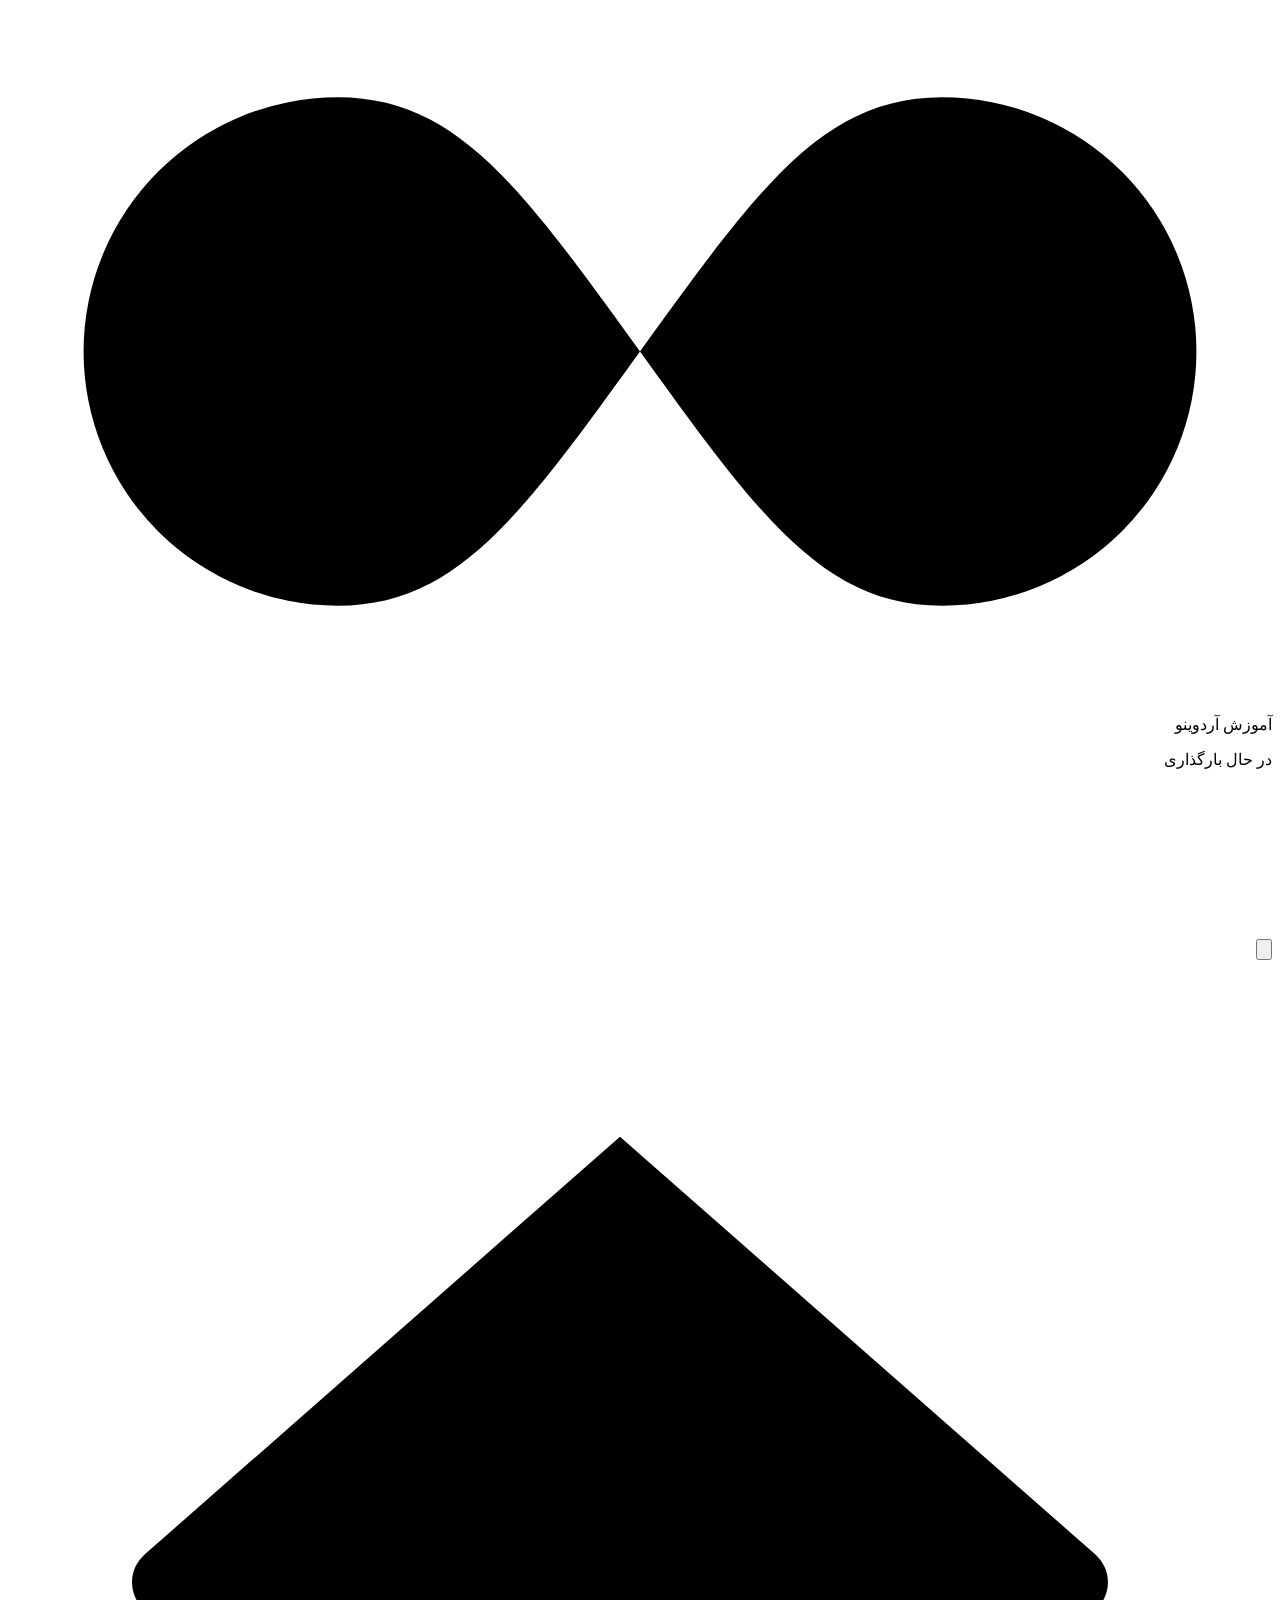
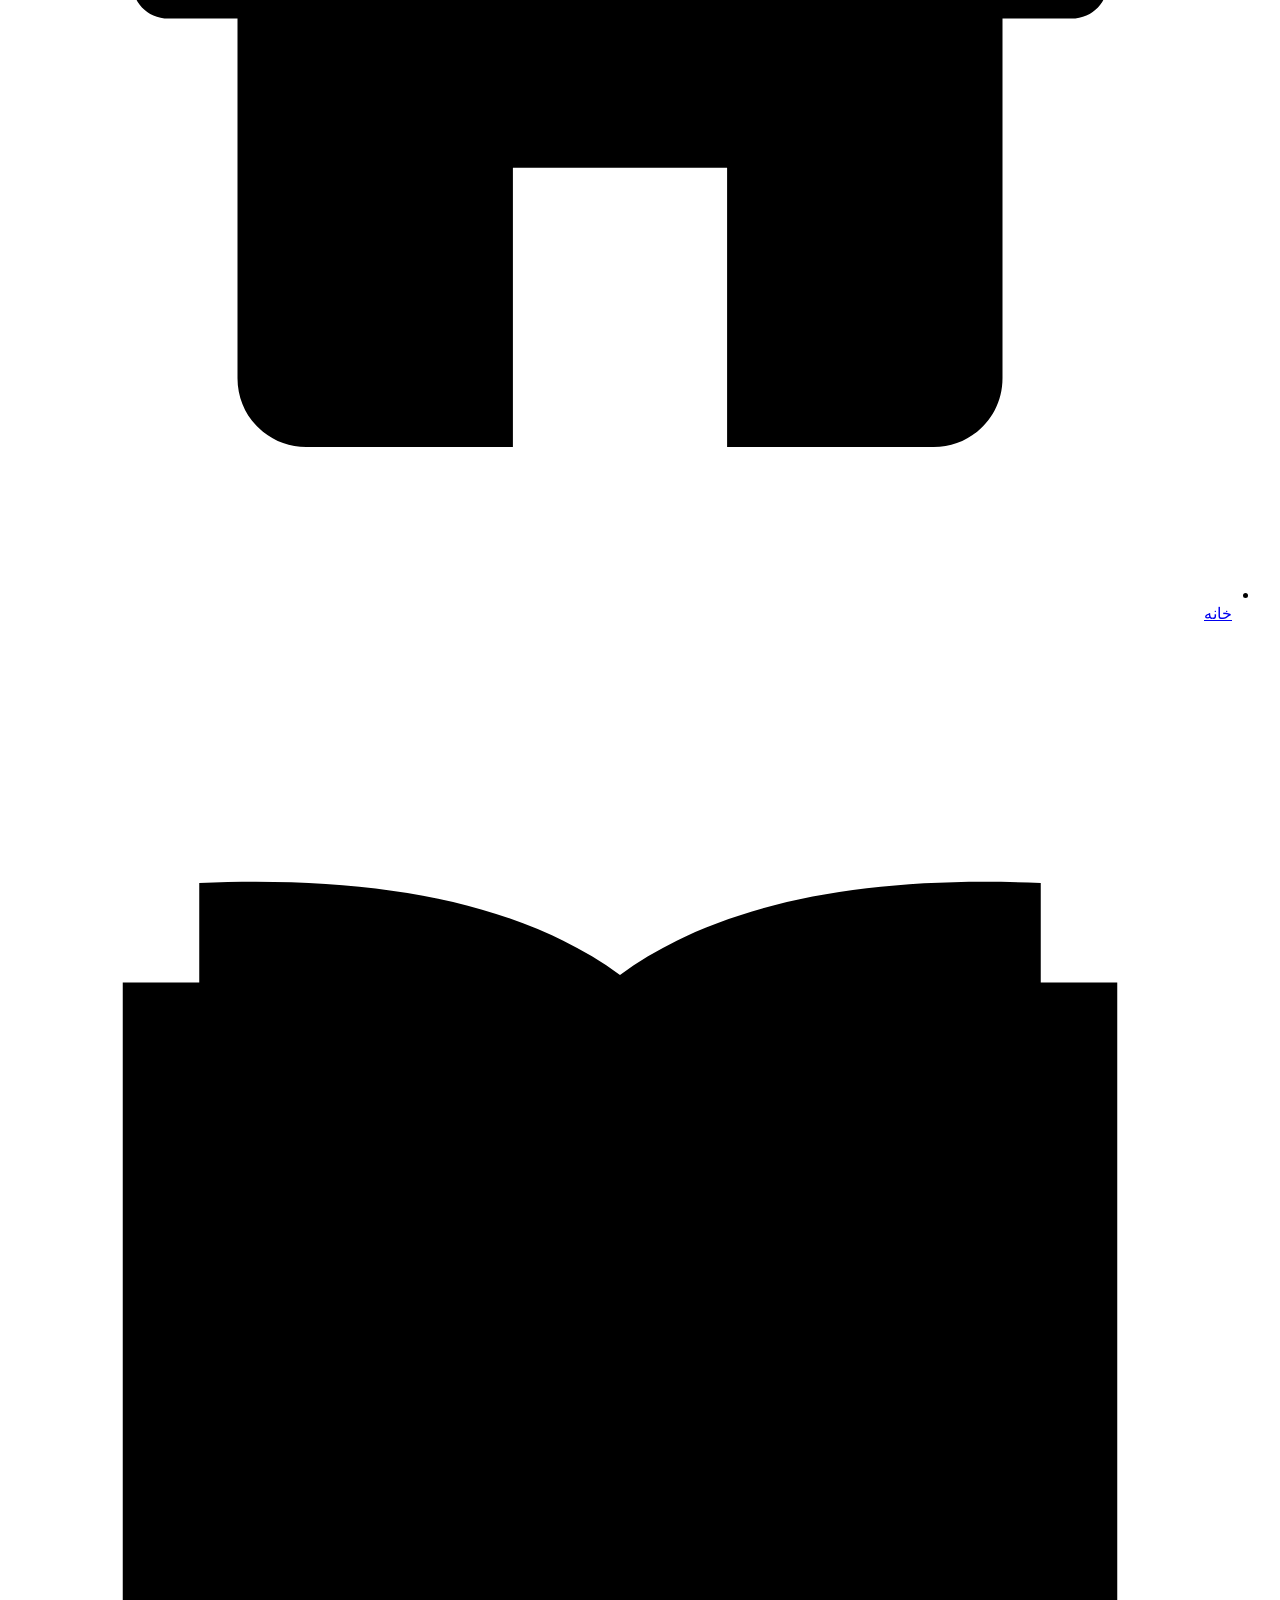
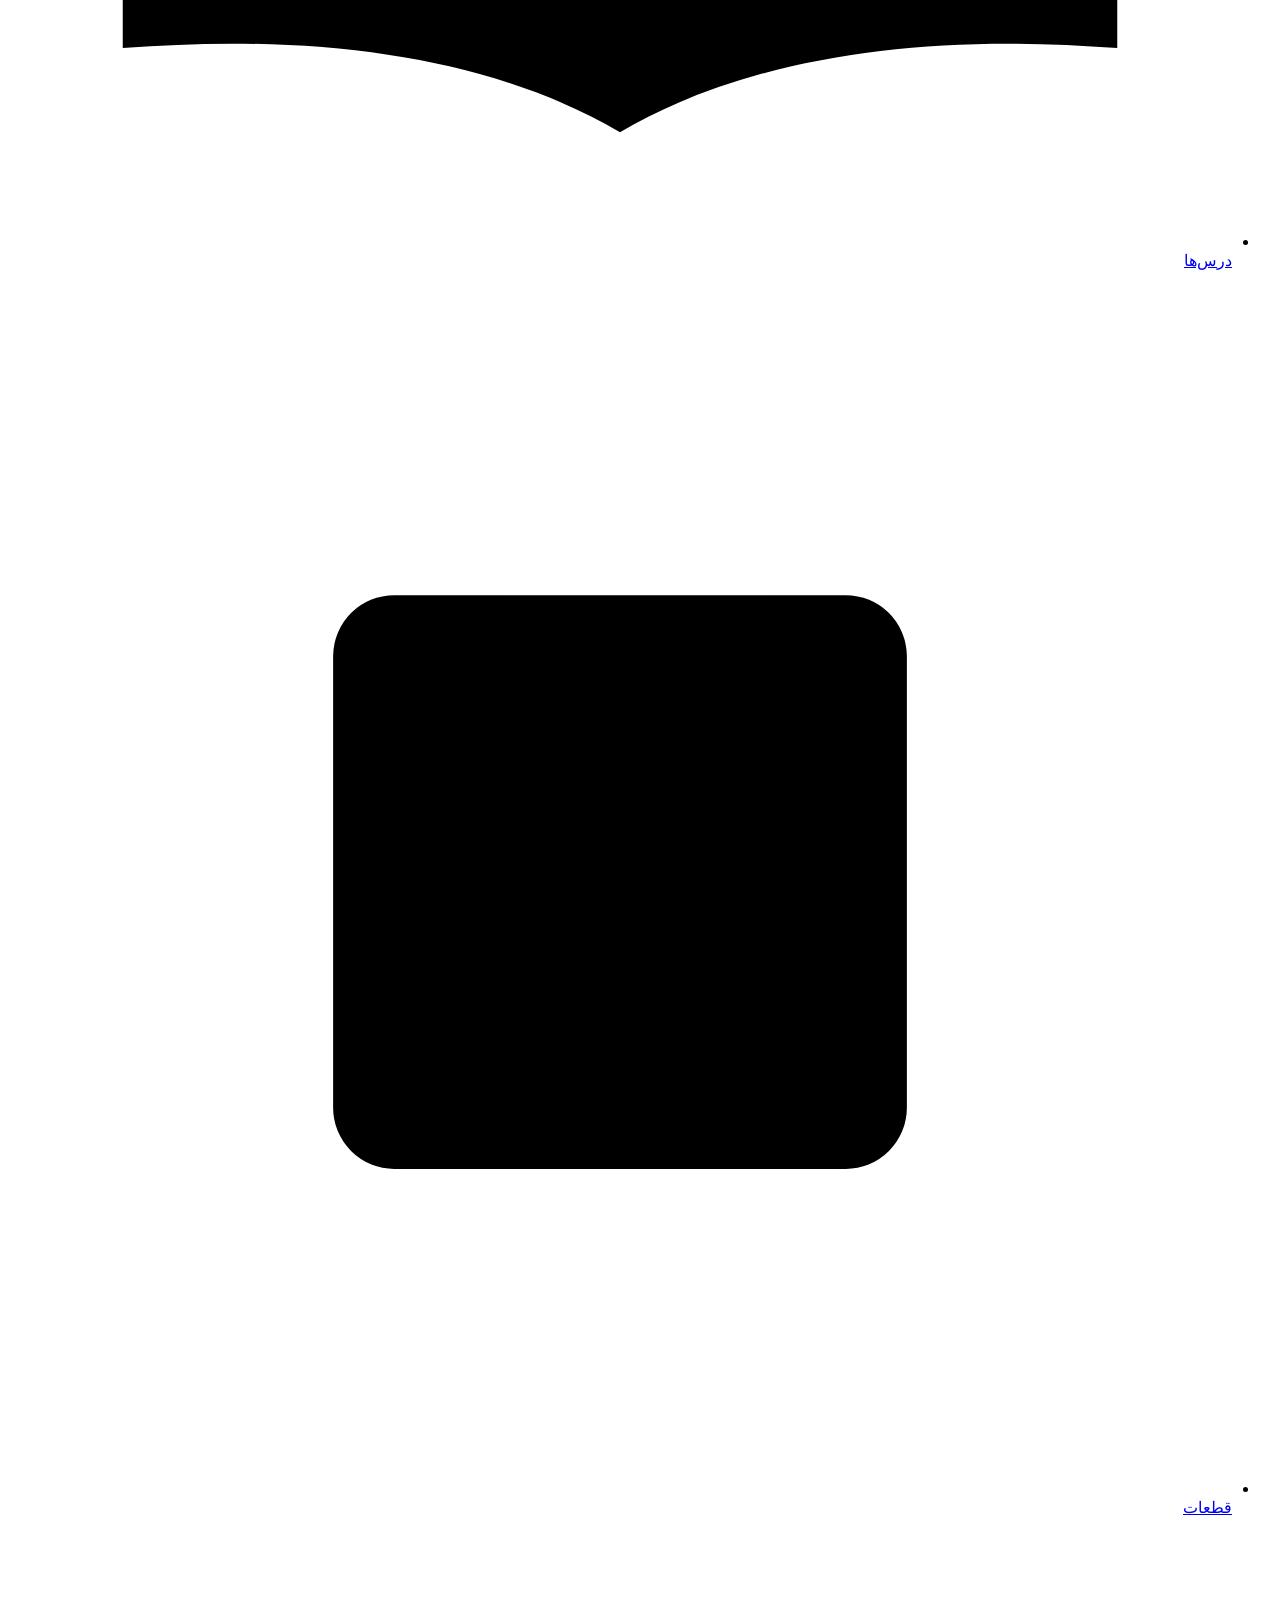
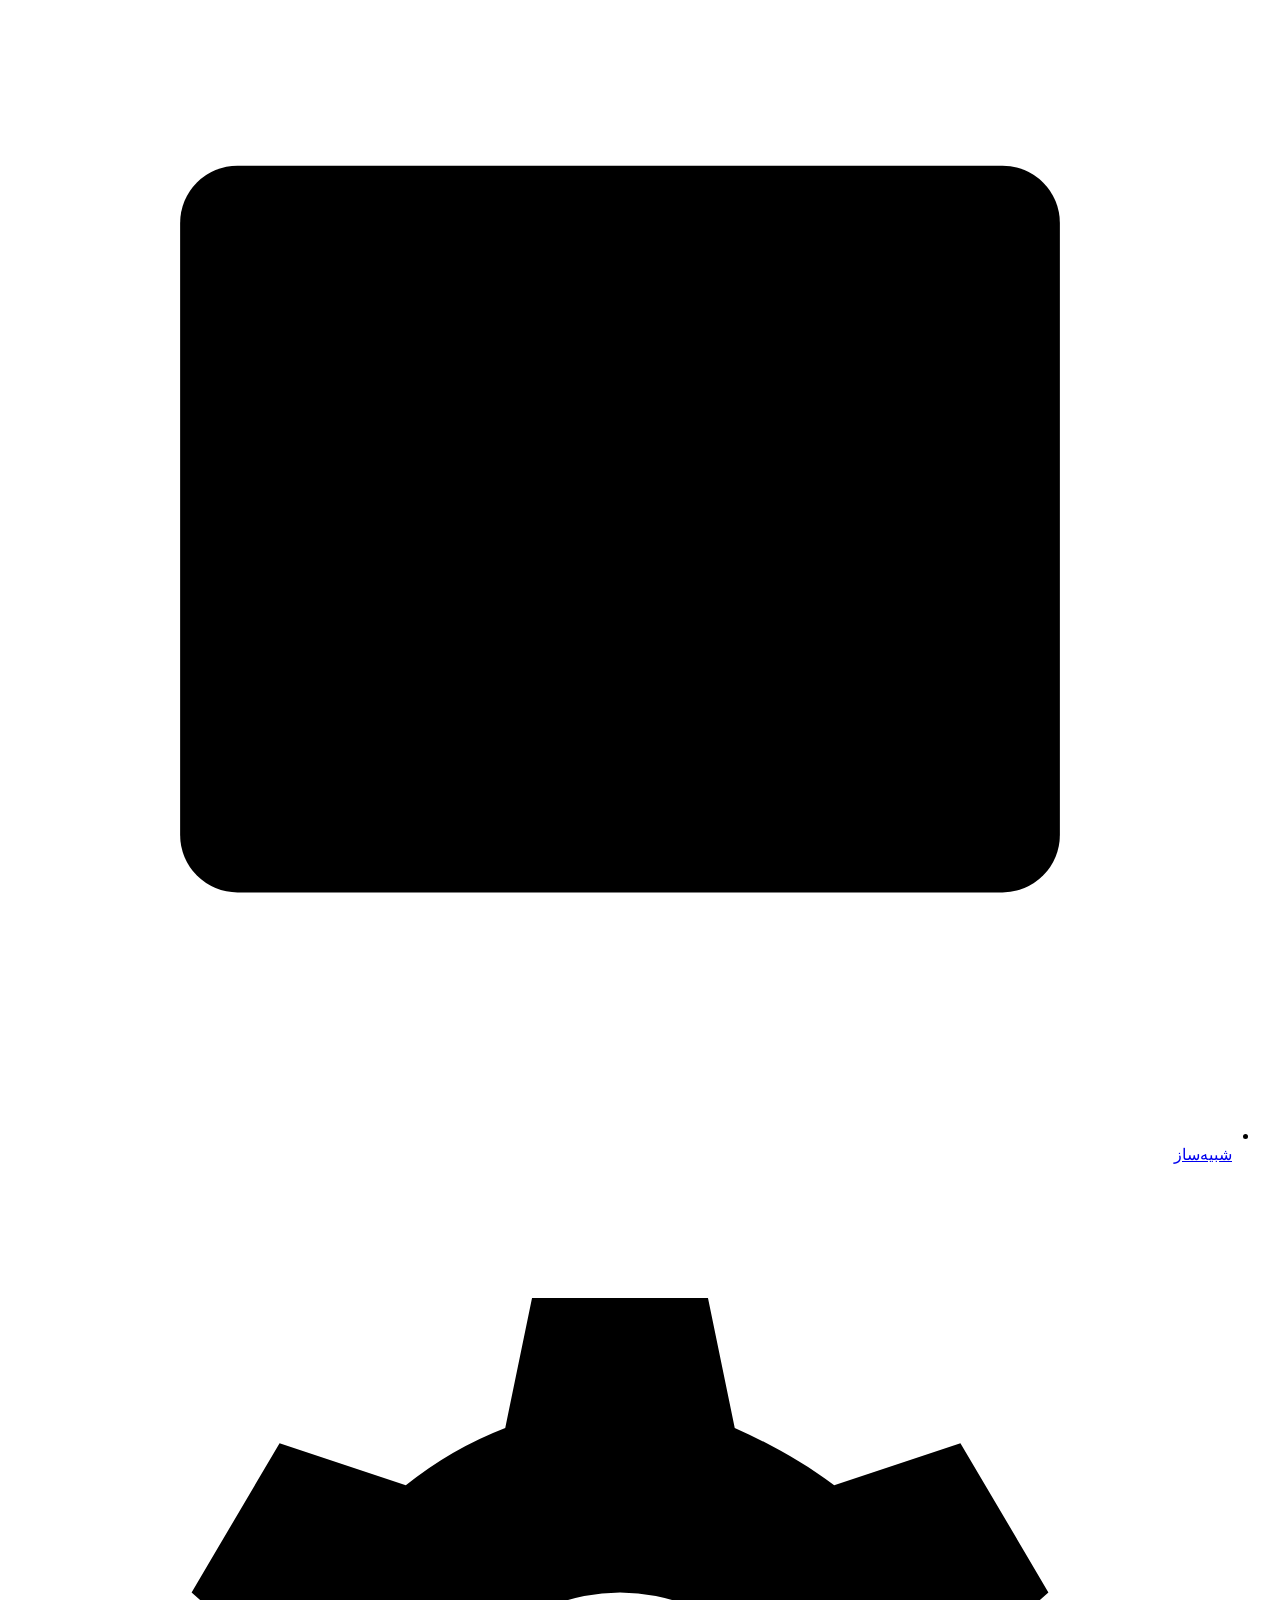
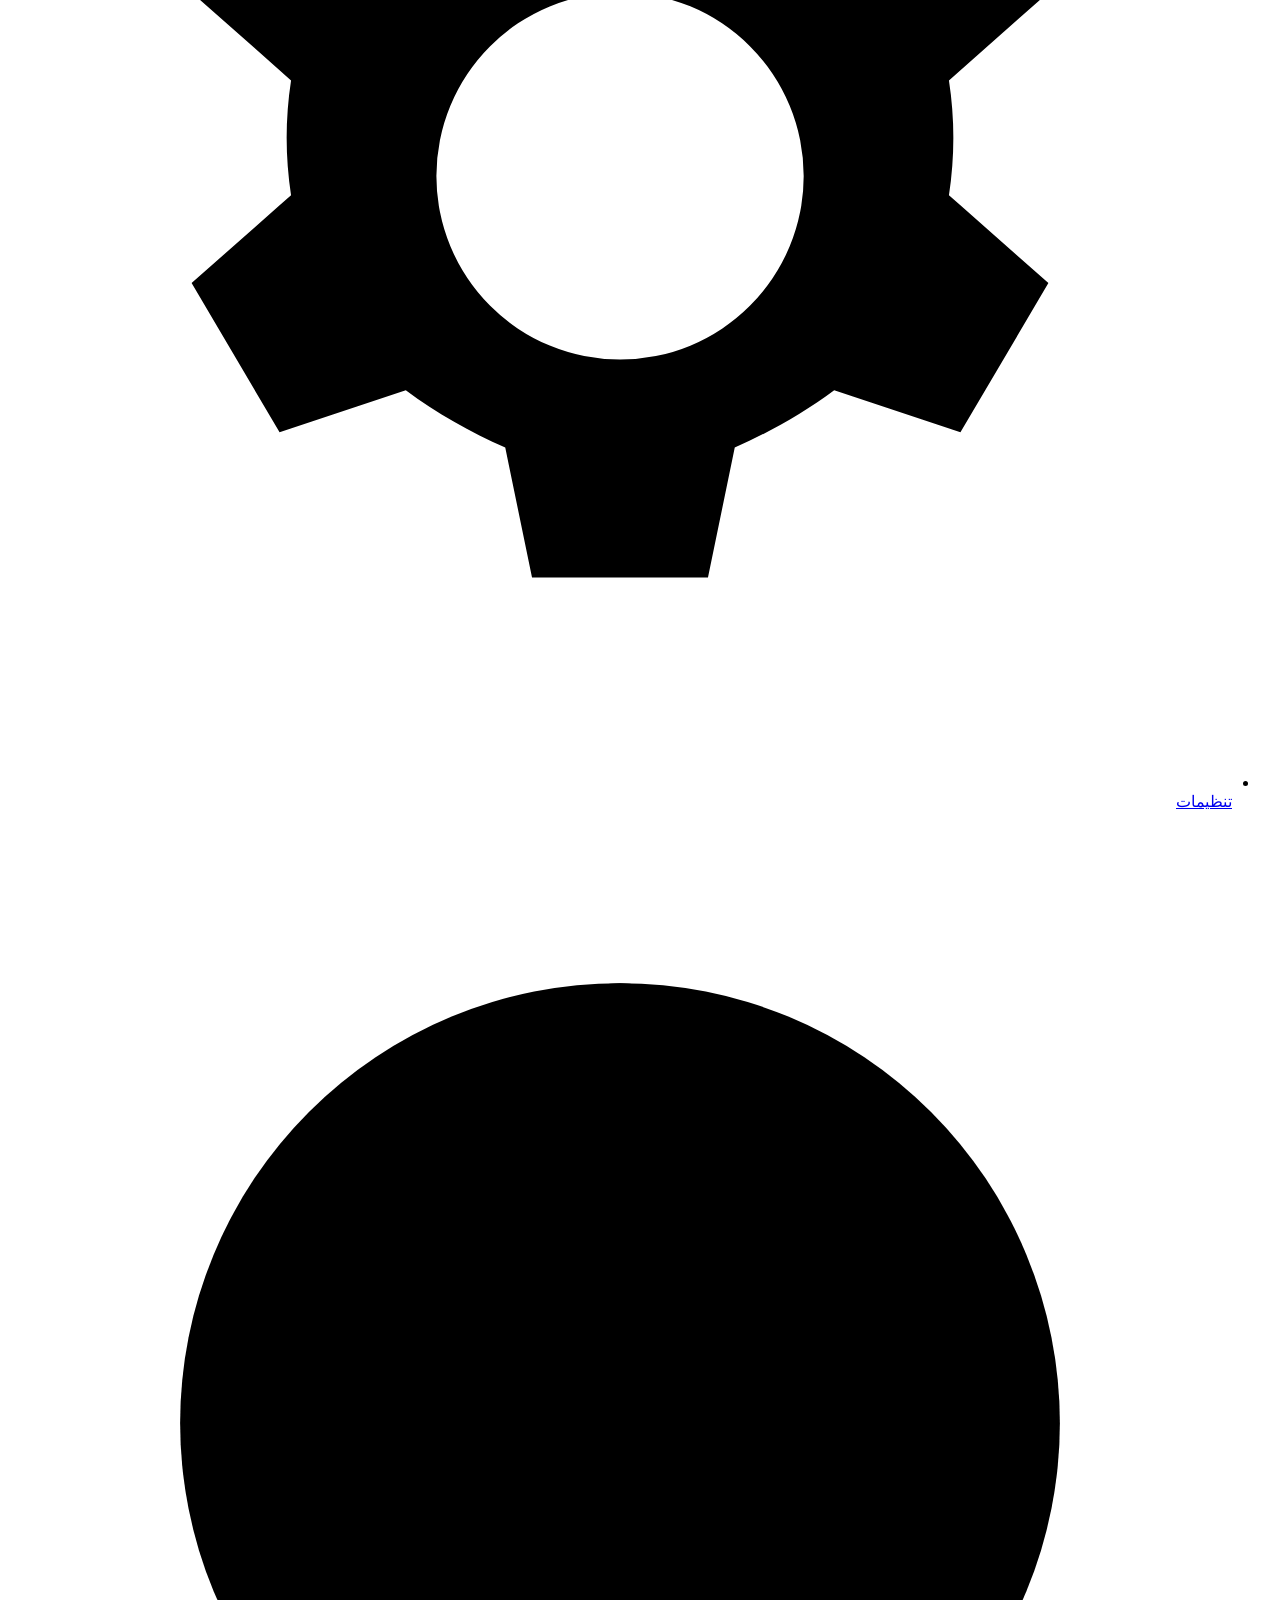
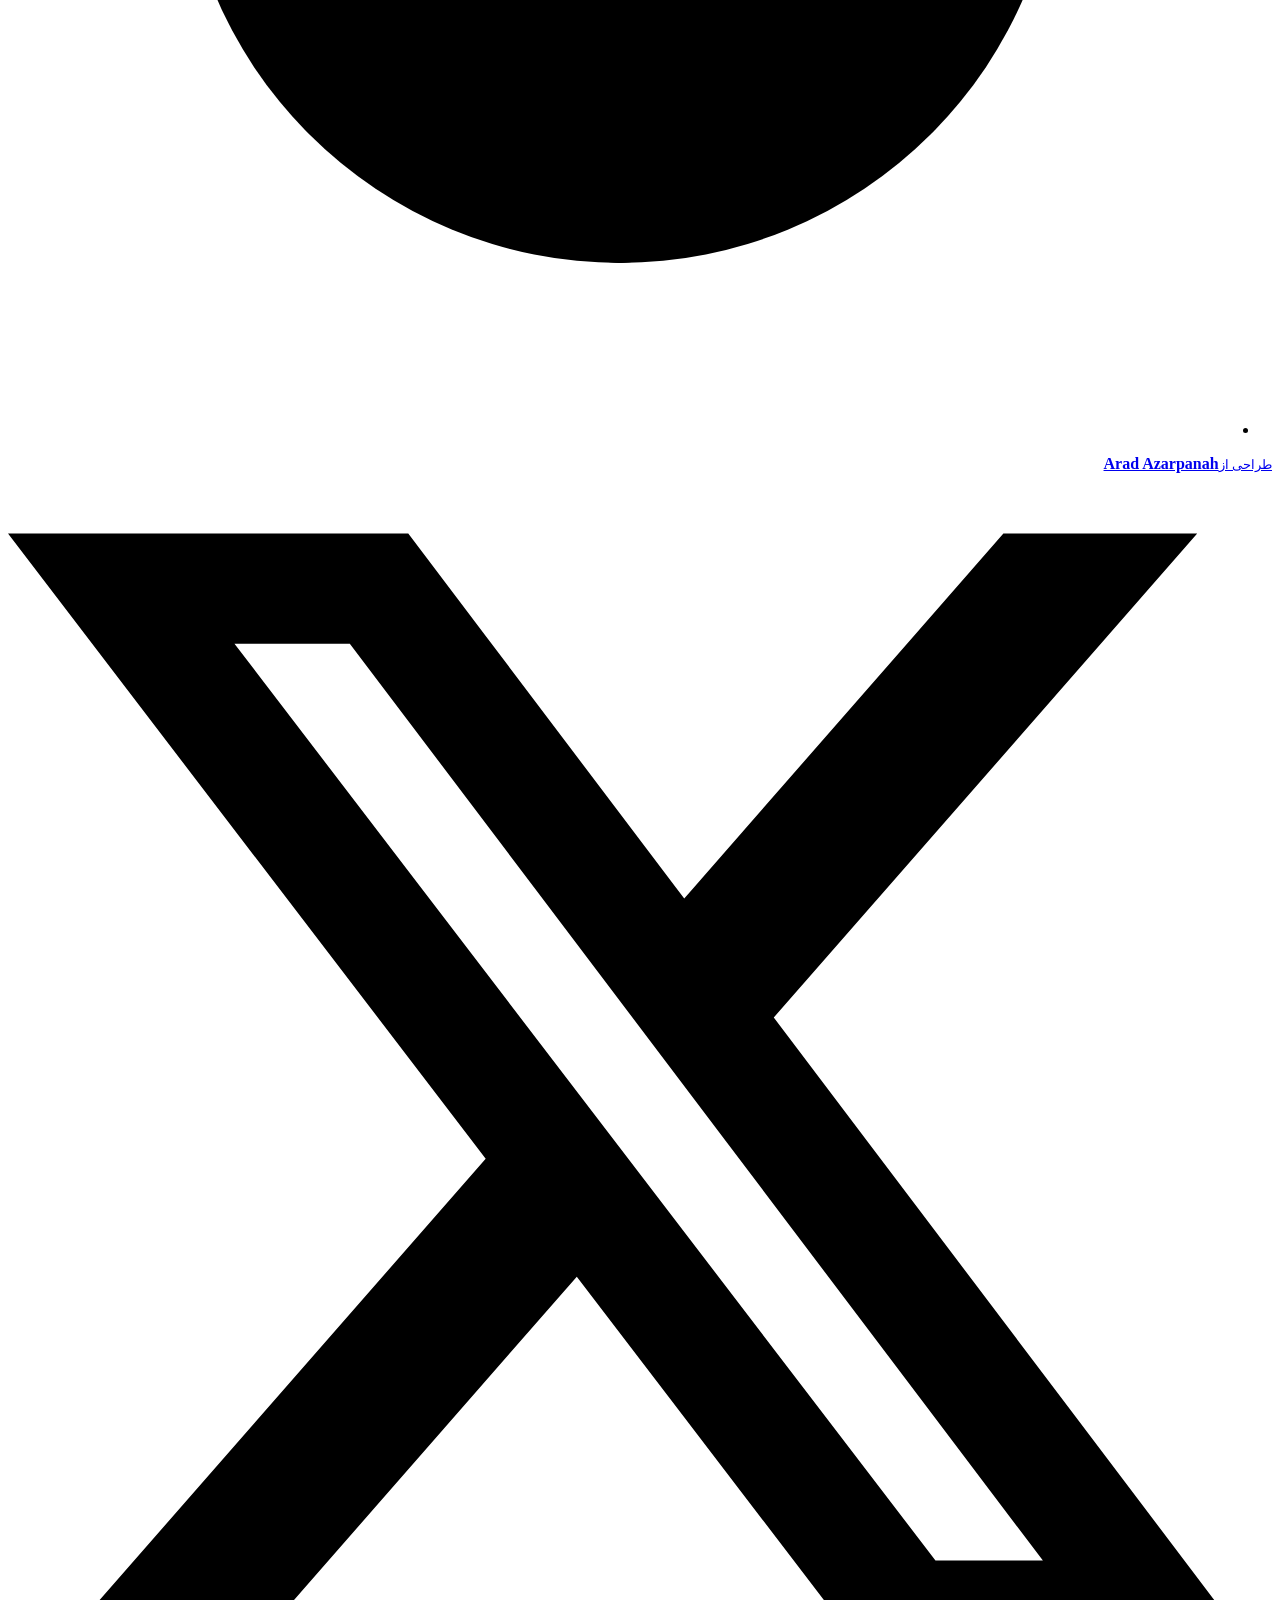
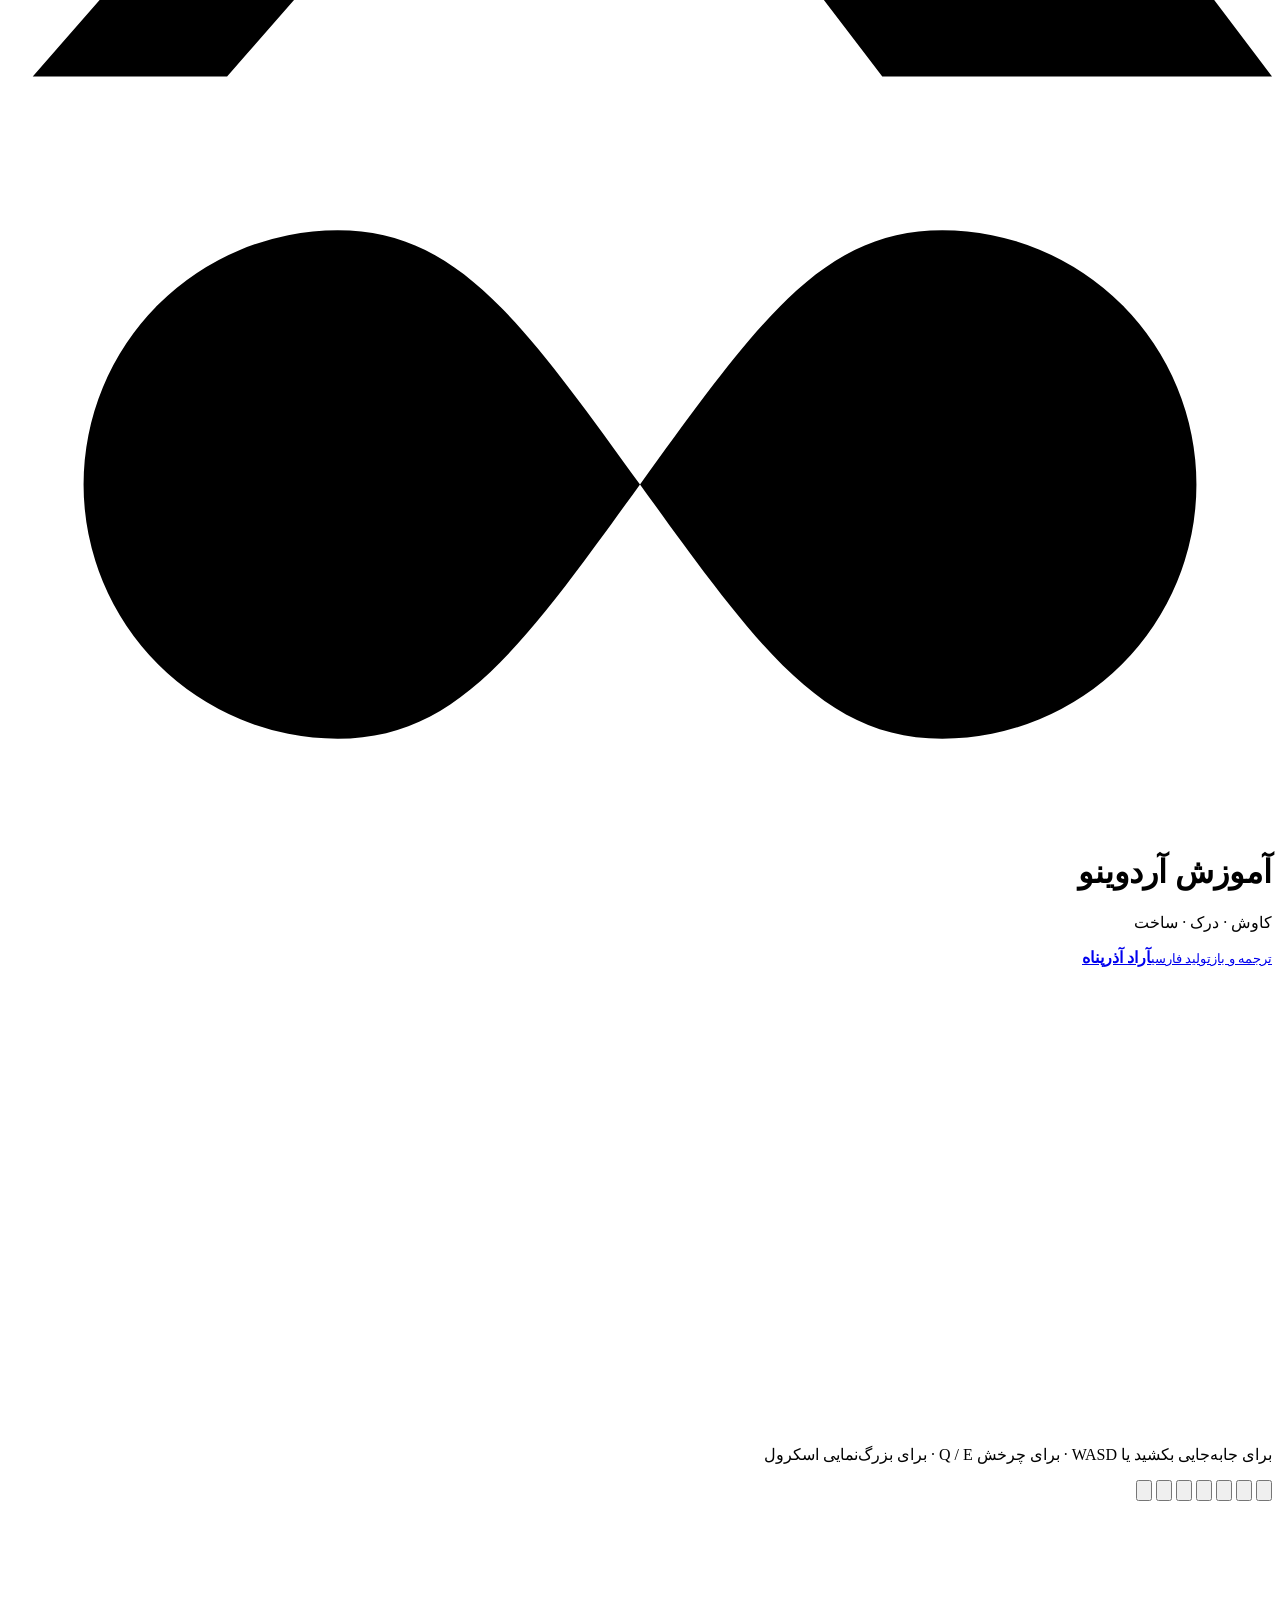
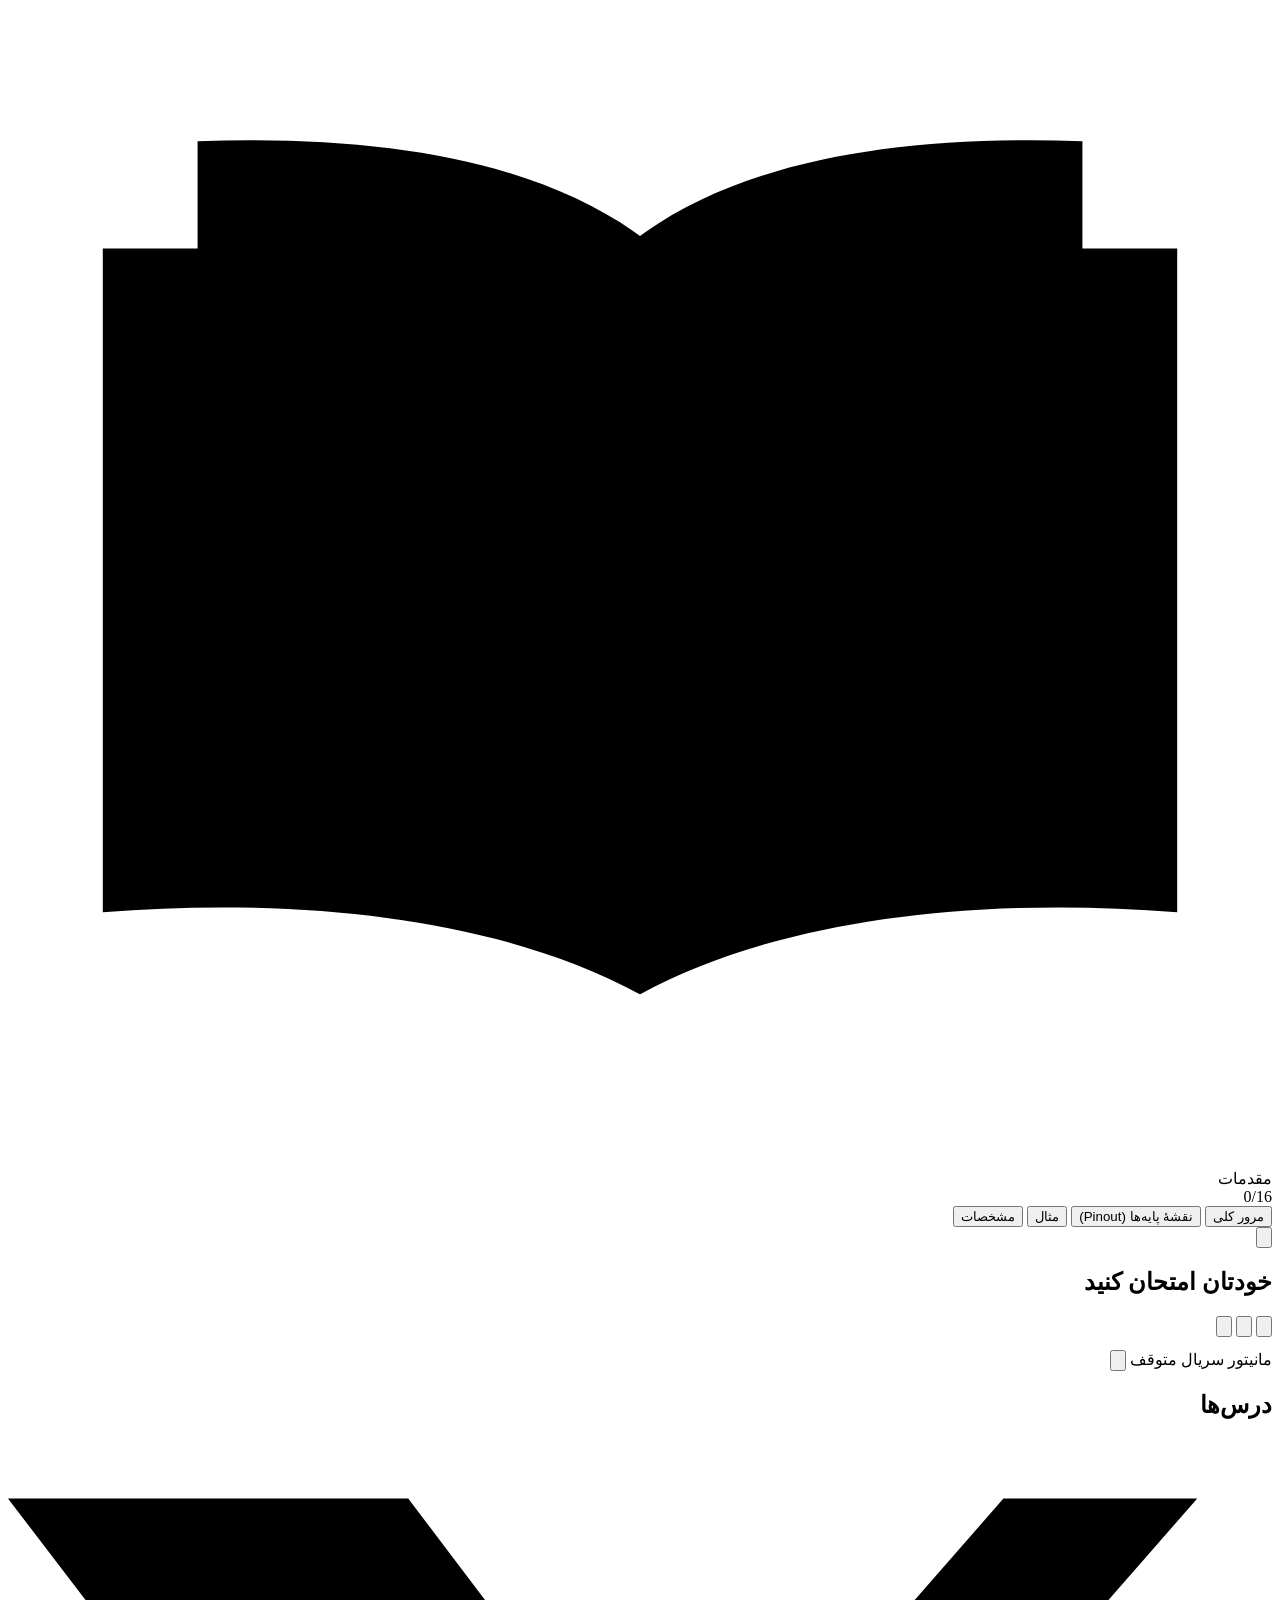
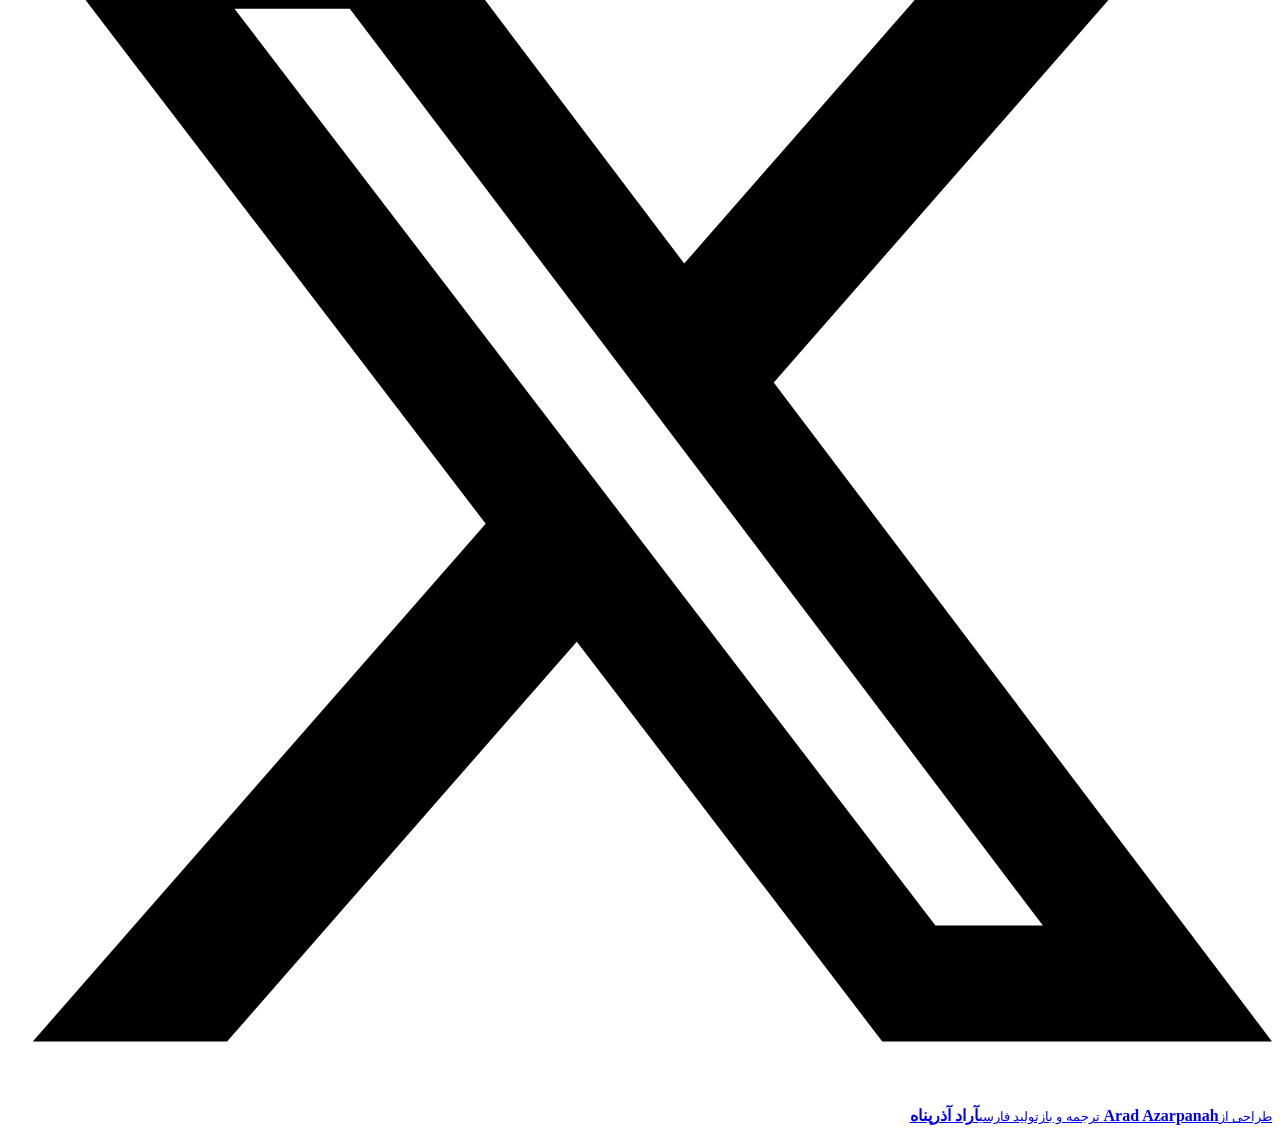
==== site/fa/index.html @ 3ebabd04 "Persian (fa) Learn Microcontroller with simple usage guide 16 interactive 3D microcontroller lessons" ====
<!doctype html>
<html lang="fa" dir="rtl" class="is-loading">
  <head>
    <meta charset="UTF-8" />
    <meta name="viewport" content="width=device-width, initial-scale=1.0, viewport-fit=cover" />
    <title>آموزش آردوینو — درس‌های تعاملی سه‌بعدی برای مبتدی‌ها</title>
    <meta name="description" content="آردوینو را روی یک برد تعاملی سه‌بعدی یاد بگیرید: LED، دکمه، سنسور، موتور و سروو را سیم‌کشی کنید، سپس کد را اجرا کنید و کارکردش را ببینید. ۱۶ درس رایگان برای مبتدی‌ها." />
    <meta name="author" content="Arad Azarpanah" />
    <meta name="robots" content="index, follow, max-image-preview:large" />
    <meta name="theme-color" content="#f6eddd" />
    <meta name="color-scheme" content="light" />
    <meta name="application-name" content="آموزش آردوینو" />
    <meta name="apple-mobile-web-app-title" content="آموزش آردوینو" />
    <link rel="icon" href="/favicon.ico" sizes="48x48" />
    <link rel="icon" type="image/svg+xml" href="/favicon.svg" />
    <link rel="apple-touch-icon" href="/apple-touch-icon.png" />
    <link rel="manifest" href="/site.webmanifest" />

    <!-- link previews (Open Graph, X) -->
    <meta property="og:type" content="website" />
    <meta property="og:site_name" content="آموزش آردوینو" />
    <meta property="og:locale" content="fa_IR" />
    <meta property="og:title" content="آموزش آردوینو — درس‌های تعاملی سه‌بعدی" />
    <meta property="og:description" content="LED، دکمه، سنسور، موتور و سروو را روی یک ⁦Arduino Uno⁩ سه‌بعدی سیم‌کشی کنید، سپس کد را اجرا کنید و کارکردش را ببینید. ۱۶ درس رایگان برای مبتدی‌ها." />
    <meta name="twitter:card" content="summary_large_image" />
    <meta name="twitter:creator" content="Arad Azarpanah" />
    <meta property="og:image" content="/og-image.png" />
    <meta property="og:image:width" content="1200" />
    <meta property="og:image:height" content="630" />
    <meta property="og:image:alt" content="یک ⁦Arduino Uno⁩ سه‌بعدی مصور که روی بردبورد به یک سنسور فاصله و یک چراغ راهنمایی وصل شده و یک ماشین اسباب‌بازی جلوی آن است" />
    <meta name="twitter:image" content="/og-image.png" />
    <meta name="twitter:image:alt" content="یک ⁦Arduino Uno⁩ سه‌بعدی مصور که روی بردبورد به یک سنسور فاصله و یک چراغ راهنمایی وصل شده و یک ماشین اسباب‌بازی جلوی آن است" />
    <script type="application/ld+json">{"@context":"https://schema.org","@type":["WebApplication","LearningResource"],"name":"آموزش آردوینو","url":"/","description":"آردوینو را روی یک برد تعاملی سه‌بعدی یاد بگیرید: LED، دکمه، سنسور، موتور و سروو را سیم‌کشی کنید، سپس کد را اجرا کنید و کارکردش را ببینید. ۱۶ درس رایگان برای مبتدی‌ها.","image":"/og-image.png","applicationCategory":"EducationalApplication","operatingSystem":"Any (runs in a web browser with WebGL)","browserRequirements":"Requires JavaScript and WebGL.","inLanguage":"fa","isAccessibleForFree":true,"offers":{"@type":"Offer","price":"0","priceCurrency":"USD"},"educationalLevel":"Beginner","learningResourceType":"Interactive lesson","teaches":["آشنایی با برد","چشمک‌زدن LED","فشردن دکمه","چرخاندن ولوم","ترکیب رنگ‌ها","حس‌کردن نور","خواندن سنسور","تولید صدا","پیانوی کوچک","کنترل موتور","حس‌کردن گرما","چرخاندن سروو","چرخاندن گردونه","گلدان هوشمند","حس‌کردن نیرو","ساخت یک پروژه"],"about":["Arduino","Electronics","Microcontrollers","Programming"],"author":{"@type":"Person","name":"Arad Azarpanah","url":"https://aradazr.site"}}</script>
    <!-- linked here rather than imported from main.js, so the first paint
         (the loading screen) is already styled, on the dev server too -->
    <link rel="preload" href="/assets/barlow-semi-condensed-latin-600-normal-BkLiAYu4.woff2" as="font" type="font/woff2" crossorigin />
    <link rel="preload" href="/assets/barlow-semi-condensed-latin-500-normal-G0uxJNrM.woff2" as="font" type="font/woff2" crossorigin />
    <script type="module" crossorigin src="/assets/index-BodLthS6.js"></script>
    <link rel="stylesheet" crossorigin href="/assets/index-CeIbtN2h.css">
      <link rel="preload" href="/assets/fonts/Peyda-Medium.woff2" as="font" type="font/woff2" crossorigin />
    <link rel="preload" href="/assets/fonts/Peyda-SemiBold.woff2" as="font" type="font/woff2" crossorigin />
    <link rel="stylesheet" href="/assets/fa-rtl.css?v=8014a8ba" />
  </head>
  <body>
    <!-- Covers the page until the board is built and every lesson card has
         its picture (src/ui/loader.js) -->
    <div class="loader" id="loader" role="status" aria-live="polite">
      <div class="loader-inner">
        <svg class="loader-logo" viewBox="0 0 92 50" aria-hidden="true">
          <path class="loop" d="M24 6.5a18.5 18.5 0 1 0 0 37c8.7 0 13.4-6.6 22-18.5S59.3 6.5 68 6.5a18.5 18.5 0 1 1 0 37c-8.7 0-13.4-6.6-22-18.5S32.7 6.5 24 6.5z" />
          <path class="sign" d="M15.5 25h12M62 25h12M68 19v12" />
        </svg>
        <p class="loader-title">آموزش آردوینو</p>
        <div class="loader-track" aria-hidden="true"><span class="loader-fill"></span><span class="loader-shine"></span></div>
        <p class="loader-step">در حال بارگذاری</p>
        <noscript>
          <style>.loader{overflow:auto}.loader-track,.loader-step{display:none}</style>
          <div class="noscript">
            <p>یک دورهٔ تعاملی سه‌بعدی در مرورگر شما. برای شروع، جاوااسکریپت را روشن کنید.</p>
            <ol class="noscript-lessons"><li><b>۱. آشنایی با برد</b> — آردوینو اونو ⁦(Arduino Uno)⁩ یک برد میکروکنترلر محبوب بر پایهٔ ATmega328P است.</li><li><b>۲. چشمک‌زدن LED</b> — اولین مدار شما: یک LED و یک مقاومت روی بردبورد که با پایهٔ 13 کنترل می‌شوند.</li><li><b>۳. فشردن دکمه</b> — ورودی‌ها به برد اجازه می‌دهند دنیای اطراف را حس کند.</li><li><b>۴. چرخاندن ولوم</b> — پتانسیومتر (Potentiometer) یک مقاومت با لغزنده است.</li><li><b>۵. ترکیب رنگ‌ها</b> — یک ⁦LED RGB⁩ در واقع سه LED است — قرمز، سبز و آبی — زیر یک لنز مات.</li><li><b>۶. حس‌کردن نور</b> — مقاومت وابسته به نور (LDR) هرچه نور بیشتری به آن بتابد، بهتر جریان را عبور می‌دهد.</li><li><b>۷. خواندن سنسور</b> — ⁦HC-SR04⁩ یک موج فراصوت (Ultrasound) می‌فرستد و به پژواکش گوش می‌دهد.</li><li><b>۸. تولید صدا</b> — بازر پیزو ⁦(Piezo buzzer)⁩ هر بار که پایه‌اش تغییر وضعیت می‌دهد یک تیک می‌زند.</li><li><b>۹. پیانوی کوچک</b> — هشت کلید و یک بازر، پیانویی می‌سازند که می‌توانید با آن بنوازید.</li><li><b>۱۰. کنترل موتور</b> — یک پایه به‌تنهایی نمی‌تواند موتور را راه بیندازد، پس یک ترانزیستور (Transistor) کار سنگین را انجام می‌دهد.</li><li><b>۱۱. حس‌کردن گرما</b> — TMP36 دما را به ولتاژ تبدیل می‌کند: ⁦0.5 V⁩ در ⁦0 °C⁩ و به ازای هر درجه ⁦10 mV⁩ بیشتر.</li><li><b>۱۲. چرخاندن سروو</b> — سروو (Servo) موتوری است که می‌داند کجاست.</li><li><b>۱۳. چرخاندن گردونه</b> — موتور پله‌ای (Stepper) در گام‌های دقیق می‌چرخد — برای این یکی 2048 گام یک دور کامل است.</li><li><b>۱۴. گلدان هوشمند</b> — یک سنسور خازنی در خاک می‌گوید چقدر خیس است و یک صفحهٔ OLED کوچک آن را به درصد و یک حالت چهره تبدیل می‌کند.</li><li><b>۱۵. حس‌کردن نیرو</b> — مقاومت حساس به نیرو (FSR) یک صفحهٔ نازک است که با فشردنش، مقاومتش از میلیون‌ها اهم به چند صد اهم می‌رسد.</li><li><b>۱۶. ساخت یک پروژه</b> — همه‌چیز را کنار هم بگذارید: سنسور فاصله مانع را زیر نظر دارد و یک چراغ راهنمایی به راننده می‌گوید کی بایستد.</li></ol>
          </div>
        </noscript>
      </div>
    </div>

    <!-- inert (not hidden) while the loading screen covers it -->
    <div id="app" class="artboard" inert>
      <svg class="traces" id="traces" aria-hidden="true"></svg>

      <!-- Sidebar -->
      <nav class="sidebar" aria-label="اصلی">
        <button class="side-toggle" aria-label="بازکردن نوار کناری" aria-expanded="false">
          <svg viewBox="0 0 24 24"><path d="M9 5.5 15.5 12 9 18.5" /></svg>
        </button>
        <ul class="side-nav">
          <li class="is-active">
            <a href="#" data-nav="home" aria-label="خانه" title="خانه">
              <svg viewBox="0 0 32 32" class="fill"><path d="M16 4.2 3.6 15.1c-.7.6-.3 1.7.6 1.7H6v9.4c0 1 .8 1.8 1.8 1.8h5.4v-7.3h5.6V28h5.4c1 0 1.8-.8 1.8-1.8v-9.4h1.8c.9 0 1.3-1.1.6-1.7z" /></svg>
              <span class="side-label">خانه</span>
            </a>
          </li>
          <li>
            <a href="#" data-nav="lessons" aria-label="درس‌ها" title="درس‌ها">
              <svg viewBox="0 0 32 32"><path d="M16 9.2C13.4 7.3 9.6 6.6 5 6.8v17.6c4.6-.2 8.4.5 11 2.4 2.6-1.9 6.4-2.6 11-2.4V6.8c-4.6-.2-8.4.5-11 2.4zM16 9.2v17.6" /><path d="M3 9.4v17.4c5-.4 9.6.2 13 2.2 3.4-2 8-2.6 13-2.2V9.4" /></svg>
              <span class="side-label">درس‌ها</span>
            </a>
          </li>
          <li>
            <a href="#" data-nav="parts" aria-label="قطعات" title="قطعات">
              <svg viewBox="0 0 32 32"><rect x="8.5" y="8.5" width="15" height="15" rx="1.6" /><rect x="12" y="12" width="8" height="8" rx=".6" class="fill" /><path d="M12.5 4v4.5M16 4v4.5M19.5 4v4.5M12.5 23.5V28M16 23.5V28M19.5 23.5V28M4 12.5h4.5M4 16h4.5M4 19.5h4.5M23.5 12.5H28M23.5 16H28M23.5 19.5H28" /></svg>
              <span class="side-label">قطعات</span>
            </a>
          </li>
          <li>
            <a href="#" data-nav="run" aria-label="اجرای شبیه‌سازی" title="اجرای شبیه‌سازی">
              <svg viewBox="0 0 32 32"><rect x="4.5" y="6.5" width="23" height="19" rx="1.5" /><path d="m13.5 11.6 7 4.4-7 4.4z" class="fill" /></svg>
              <span class="side-label">شبیه‌ساز</span>
            </a>
          </li>
          <li class="is-muted">
            <a href="#" data-nav="settings" aria-label="تنظیمات" title="تنظیمات">
              <svg viewBox="0 0 32 32" class="fill"><path d="M18.3 3.5h-4.6l-.7 3.4a9.7 9.7 0 0 0-2.6 1.5L7.1 7.3 4.8 11.2l2.6 2.3a9.9 9.9 0 0 0 0 3l-2.6 2.3 2.3 3.9 3.3-1.1c.8.6 1.7 1.1 2.6 1.5l.7 3.4h4.6l.7-3.4c.9-.4 1.8-.9 2.6-1.5l3.3 1.1 2.3-3.9-2.6-2.3a9.9 9.9 0 0 0 0-3l2.6-2.3-2.3-3.9-3.3 1.1c-.8-.6-1.7-1.1-2.6-1.5zM16 11.2a4.8 4.8 0 1 1 0 9.6 4.8 4.8 0 0 1 0-9.6z" /></svg>
              <span class="side-label">تنظیمات</span>
            </a>
          </li>
          <!-- the page's language, one click away where there's room for it
               (it's in Settings too); src/ui/sidebar.js fills in its name -->
          <li class="is-muted side-lang">
            <a href="#" data-nav="language" aria-label="زبان" title="زبان">
              <svg viewBox="0 0 32 32"><circle cx="16" cy="16" r="11.5" /><ellipse cx="16" cy="16" rx="5.2" ry="11.5" /><path d="M4.5 16h23M6.2 10.2h19.6M6.2 21.8h19.6" /></svg>
              <span class="side-code" aria-hidden="true"></span>
              <span class="side-label"></span>
            </a>
          </li>
        </ul>
        <a class="credit credit-side" href="https://aradazr.site" target="_blank" rel="noopener noreferrer" title="Designed by Arad Azarpanah">
          <span class="credit-text"><small>طراحی از</small><b>Arad Azarpanah</b></span>
          <span class="credit-rule" aria-hidden="true"></span>
          <svg class="credit-x" viewBox="0 0 24 24" aria-hidden="true"><path d="M18.9 1.15h3.68l-8.04 9.19L24 22.85h-7.4l-5.8-7.59-6.64 7.59H.47l8.6-9.83L0 1.15h7.6l5.24 6.93zm-1.29 19.5h2.04L6.49 3.24H4.3z" /></svg>
        </a>
      </nav>
      <aside class="flyout" id="flyout" aria-live="polite"></aside>

      <!-- Brand -->
      <header class="brand">
        <svg class="brand-logo" viewBox="0 0 92 50" aria-hidden="true">
          <path class="loop" d="M24 6.5a18.5 18.5 0 1 0 0 37c8.7 0 13.4-6.6 22-18.5S59.3 6.5 68 6.5a18.5 18.5 0 1 1 0 37c-8.7 0-13.4-6.6-22-18.5S32.7 6.5 24 6.5z" />
          <path class="sign" d="M15.5 25h12M62 25h12M68 19v12" />
        </svg>
        <span class="brand-rule" aria-hidden="true"></span>
        <div class="brand-text">
          <h1>آموزش آردوینو</h1>
          <p>کاوش <i>·</i> درک <i>·</i> ساخت</p>
        </div>
        <a class="credit fa-credit-brand" href="https://aradazr.site" target="_blank" rel="noopener" title="ترجمه و بازتولید فارسی: آراد آذرپناه"><span class="credit-text"><small>ترجمه و بازتولید فارسی</small><b>آراد آذرپناه</b></span></a>
      </header>

      <!-- Stage: three.js board + callouts -->
      <main class="stage" id="stage">
        <canvas id="board-canvas" aria-label="نمای تعاملی سه‌بعدی. برای جابه‌جایی بکشید یا از WASD استفاده کنید، برای چرخش Q و E، و برای بزرگ‌نمایی اسکرول کنید."></canvas>
        <svg class="leaders" id="leaders" aria-hidden="true"></svg>
        <div class="rig" id="rig"></div>
        <div class="tags" id="tags"></div>
        <div class="signals" id="signals" aria-hidden="true"></div>
        <svg class="insp-lines" id="insp-lines" aria-hidden="true"></svg>
        <div class="inspector" id="inspector" role="dialog" aria-label="بازرس قطعه"></div>
        <section class="schematic" id="schematic" aria-label="شماتیک مدار"></section>
        <div class="tip" id="tip" role="tooltip"><b></b><span></span></div>

        <div class="minimap" id="minimap" aria-label="نقشهٔ کوچک: برای جابه‌جایی نما کلیک کنید یا بکشید">
          <canvas></canvas>
        </div>

        <div class="viewbar" id="viewbar" role="toolbar" aria-label="نمای سه‌بعدی">
          <p class="view-hint">برای جابه‌جایی بکشید یا WASD · برای چرخش ⁦Q / E⁩ · برای بزرگ‌نمایی اسکرول</p>
          <button data-view="left" title="چرخش به چپ (Q)" aria-label="چرخش به چپ">
            <svg viewBox="0 0 24 24"><path d="M4.5 10.5A8 8 0 1 1 6 17" /><path d="M4 5v5.8h5.8" /></svg>
          </button>
          <button data-view="right" title="چرخش به راست (E)" aria-label="چرخش به راست">
            <svg viewBox="0 0 24 24"><path d="M19.5 10.5A8 8 0 1 0 18 17" /><path d="M20 5v5.8h-5.8" /></svg>
          </button>
          <span class="viewbar-sep"></span>
          <button data-view="out" title="کوچک‌نمایی (−)" aria-label="کوچک‌نمایی">
            <svg viewBox="0 0 24 24"><path d="M5 12h14" /></svg>
          </button>
          <button data-view="in" title="بزرگ‌نمایی (+)" aria-label="بزرگ‌نمایی">
            <svg viewBox="0 0 24 24"><path d="M12 5v14M5 12h14" /></svg>
          </button>
          <span class="viewbar-sep"></span>
          <button data-view="reset" class="compass" title="بازنشانی نما (R)" aria-label="بازنشانی نما">
            <svg viewBox="0 0 24 24"><circle cx="12" cy="12" r="8.5" /><g class="compass-needle"><path d="M12 5.2 14.2 12h-4.4z" class="fill" /><path d="M12 18.8 9.8 12h4.4z" /></g></svg>
          </button>
          <span class="viewbar-sep"></span>
          <button data-view="flow" class="toggle" title="جریان الکتریکی (F)" aria-label="نمایش جریان الکتریکی" aria-pressed="false">
            <svg viewBox="0 0 24 24"><path d="M2.5 15.5c4.2 0 5.3-7 9.5-7s5.3 7 9.5 7" /><circle cx="6.6" cy="13" r="1.7" class="fill" /><circle cx="12" cy="8.5" r="1.7" class="fill" /><circle cx="17.4" cy="13" r="1.7" class="fill" /></svg>
          </button>
          <button data-view="schematic" class="toggle" title="شماتیک (C)" aria-label="نمایش شماتیک" aria-pressed="false">
            <svg viewBox="0 0 24 24"><path d="M1.5 12h4.2l1.6-4 2.6 8 2.6-8 2.6 8 1.6-4h5.8" /></svg>
          </button>
        </div>
      </main>

      <!-- Top-right status -->
      <section class="status" aria-label="پیشرفت">
        <div class="progress-card">
          <svg viewBox="0 0 40 40" class="progress-icon" aria-hidden="true"><path d="M20 10.6c-3.3-2.4-8.2-3.2-14-3v21.2c5.8-.2 10.7.6 14 3 3.3-2.4 8.2-3.2 14-3V7.6c-5.8-.2-10.7.6-14 3zM20 10.6v21.2" /><path d="M3 11v21c6.3-.5 12.6.2 17 2.6 4.4-2.4 10.7-3.1 17-2.6V11" /></svg>
          <div class="progress-body">
            <span class="progress-label">مقدمات</span>
            <div class="progress-row">
              <span class="progress-track" role="progressbar" aria-valuemin="0" aria-valuemax="16" aria-valuenow="0"><span class="progress-fill" id="progress-fill"></span></span>
              <span class="progress-count" id="progress-count">0/16</span>
            </div>
          </div>
        </div>
        <time class="clock" id="clock">
          <span id="clock-date"></span>
          <span id="clock-time"></span>
        </time>
      </section>

      <!-- Right info panel -->
      <section class="info-card" aria-label="اطلاعات درس">
        <div class="tabs" role="tablist">
          <button role="tab" aria-selected="true" class="is-active">مرور کلی</button>
          <button role="tab" aria-selected="false">نقشهٔ پایه‌ها (Pinout)</button>
          <button role="tab" aria-selected="false">مثال</button>
          <button role="tab" aria-selected="false">مشخصات</button>
        </div>
        <div class="info-body" role="tabpanel">
          <button class="expand" aria-label="بازکردن پنل">
            <svg viewBox="0 0 24 24"><path d="M3 8V3h5M16 3h5v5M21 16v5h-5M8 21H3v-5" /><circle cx="12" cy="12" r="1.3" class="fill" /></svg>
          </button>
          <div class="info-content"></div>
        </div>
      </section>

      <!-- Code card -->
      <section class="code-card" aria-label="خودتان امتحان کنید" data-state="idle">
        <header>
          <h2>خودتان امتحان کنید</h2>
          <div class="code-actions">
            <button class="btn-ghost btn-expand" aria-label="بازکردن کد" title="بازکردن کد" aria-expanded="false">
              <svg viewBox="0 0 24 24"><path d="M3 8V3h5M16 3h5v5M21 16v5h-5M8 21H3v-5" /><circle cx="12" cy="12" r="1.3" class="fill" /></svg>
            </button>
            <button class="btn-ghost btn-copy" aria-label="کپی کد" title="کپی کد">
              <svg viewBox="0 0 24 24"><rect x="8" y="8" width="11.5" height="12.5" rx="1.6" /><path d="M15.5 5.2V4.8c0-.9-.7-1.6-1.6-1.6H6.1c-.9 0-1.6.7-1.6 1.6v9.6c0 .9.7 1.6 1.6 1.6h.4" /></svg>
            </button>
            <button class="btn-run" aria-label="اجرای اسکچ" title="اجرای اسکچ (Space)">
              <svg viewBox="0 0 24 24"><path d="M7.5 4.8v14.4L19 12z" class="fill" /></svg>
            </button>
          </div>
        </header>
        <div class="code-wrap">
          <pre class="code"><code></code></pre>
          <div class="console">
            <div class="console-grip" role="separator" aria-orientation="horizontal" aria-label="تغییر اندازهٔ مانیتور سریال" tabindex="-1"></div>
            <div class="console-head">
              <span class="console-dot"></span>
              <span class="console-title">مانیتور سریال</span>
              <span class="console-status">متوقف</span>
              <button class="console-close" aria-label="توقف اسکچ">
                <svg viewBox="0 0 24 24"><path d="m7 7 10 10M17 7 7 17" /></svg>
              </button>
            </div>
            <div class="console-lines" aria-live="polite"></div>
          </div>
        </div>
      </section>

      <!-- Lessons -->
      <section class="lessons" aria-label="درس‌ها">
        <h2>درس‌ها</h2>
        <ol class="lesson-list" id="lesson-list"></ol>
      </section>

      <!-- Footer (compact layout; the wide layout keeps these in the side nav) -->
      <footer class="app-foot">
        <a class="credit credit-row" href="https://aradazr.site" target="_blank" rel="noopener noreferrer" title="Designed by Arad Azarpanah">
          <svg class="credit-x" viewBox="0 0 24 24" aria-hidden="true"><path d="M18.9 1.15h3.68l-8.04 9.19L24 22.85h-7.4l-5.8-7.59-6.64 7.59H.47l8.6-9.83L0 1.15h7.6l5.24 6.93zm-1.29 19.5h2.04L6.49 3.24H4.3z" /></svg>
          <span class="credit-rule" aria-hidden="true"></span>
          <span class="credit-text"><small>طراحی از</small><b>Arad Azarpanah</b></span>
        </a>
        <a class="credit credit-row fa-credit-row" href="https://aradazr.site" target="_blank" rel="noopener" title="ترجمه و بازتولید فارسی: آراد آذرپناه"><span class="credit-text"><small>ترجمه و بازتولید فارسی</small><b>آراد آذرپناه</b></span></a>
      </footer>
    </div>
  </body>
</html>
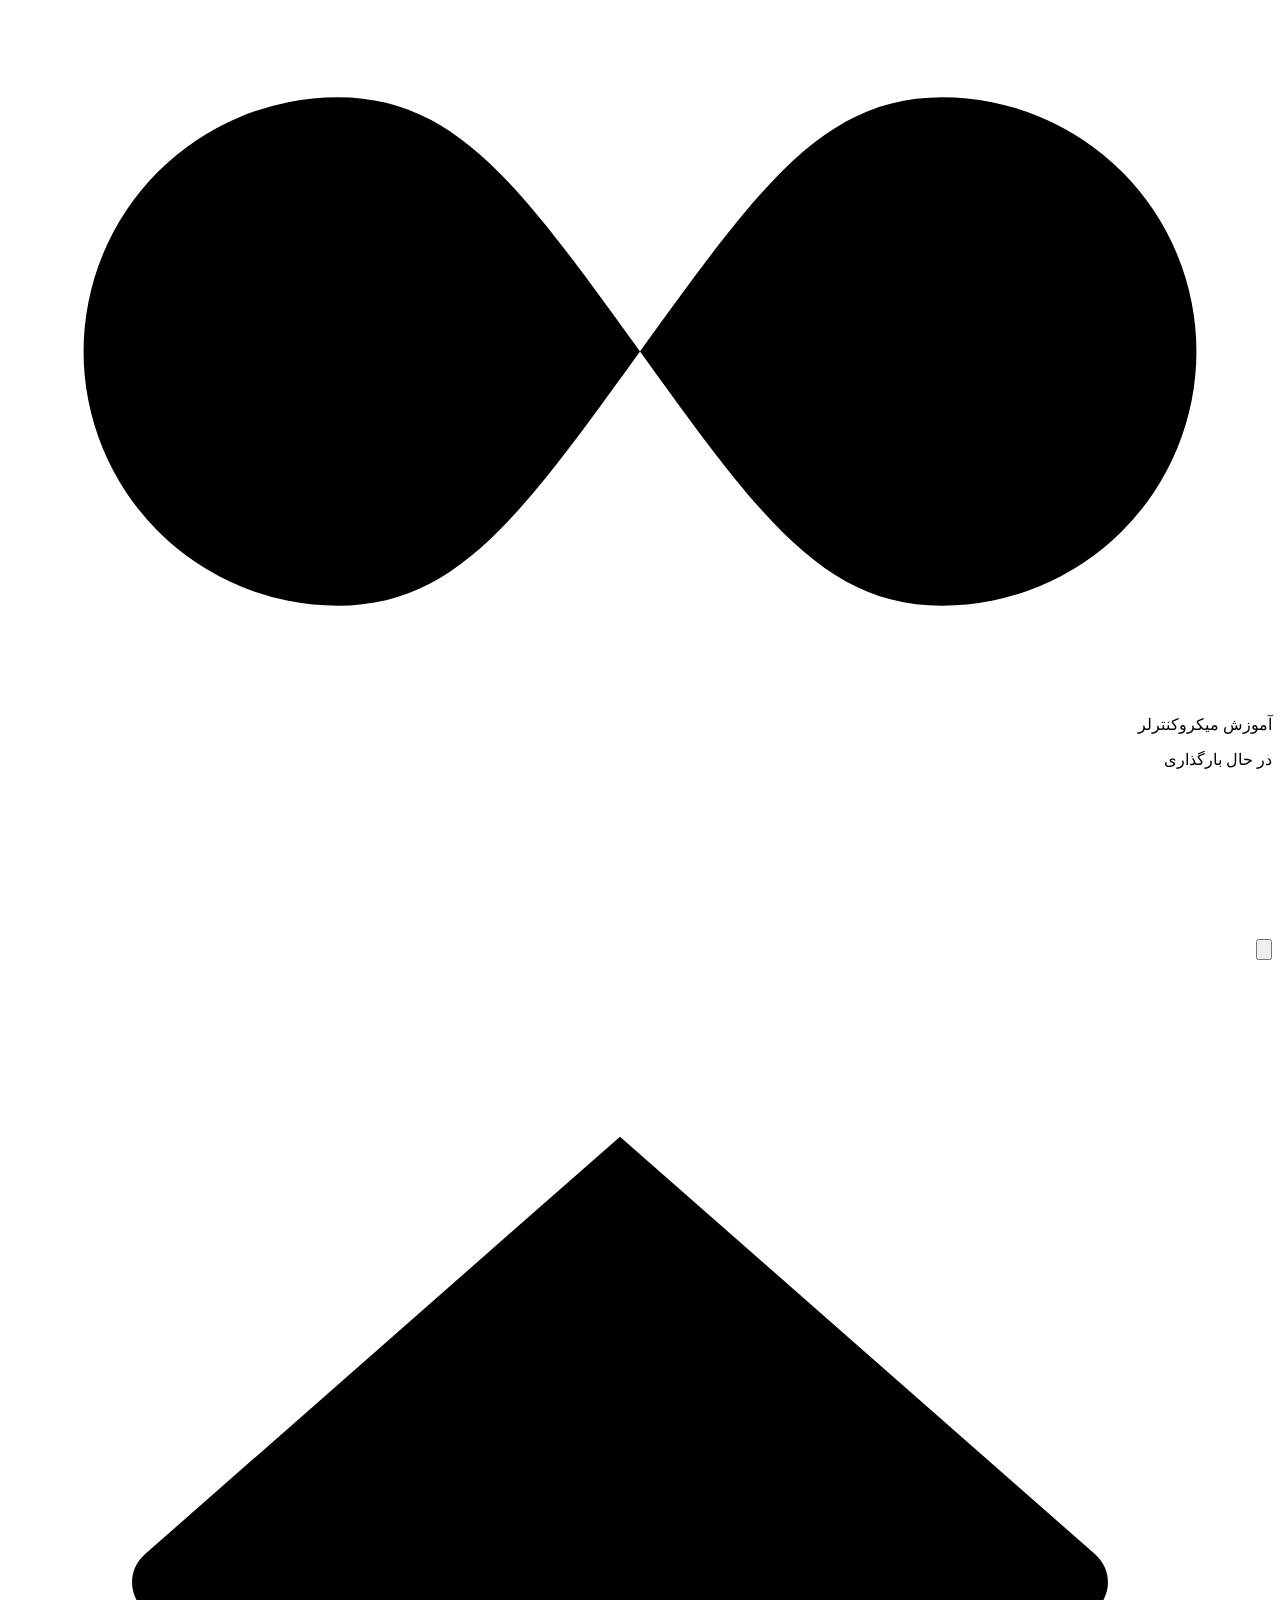
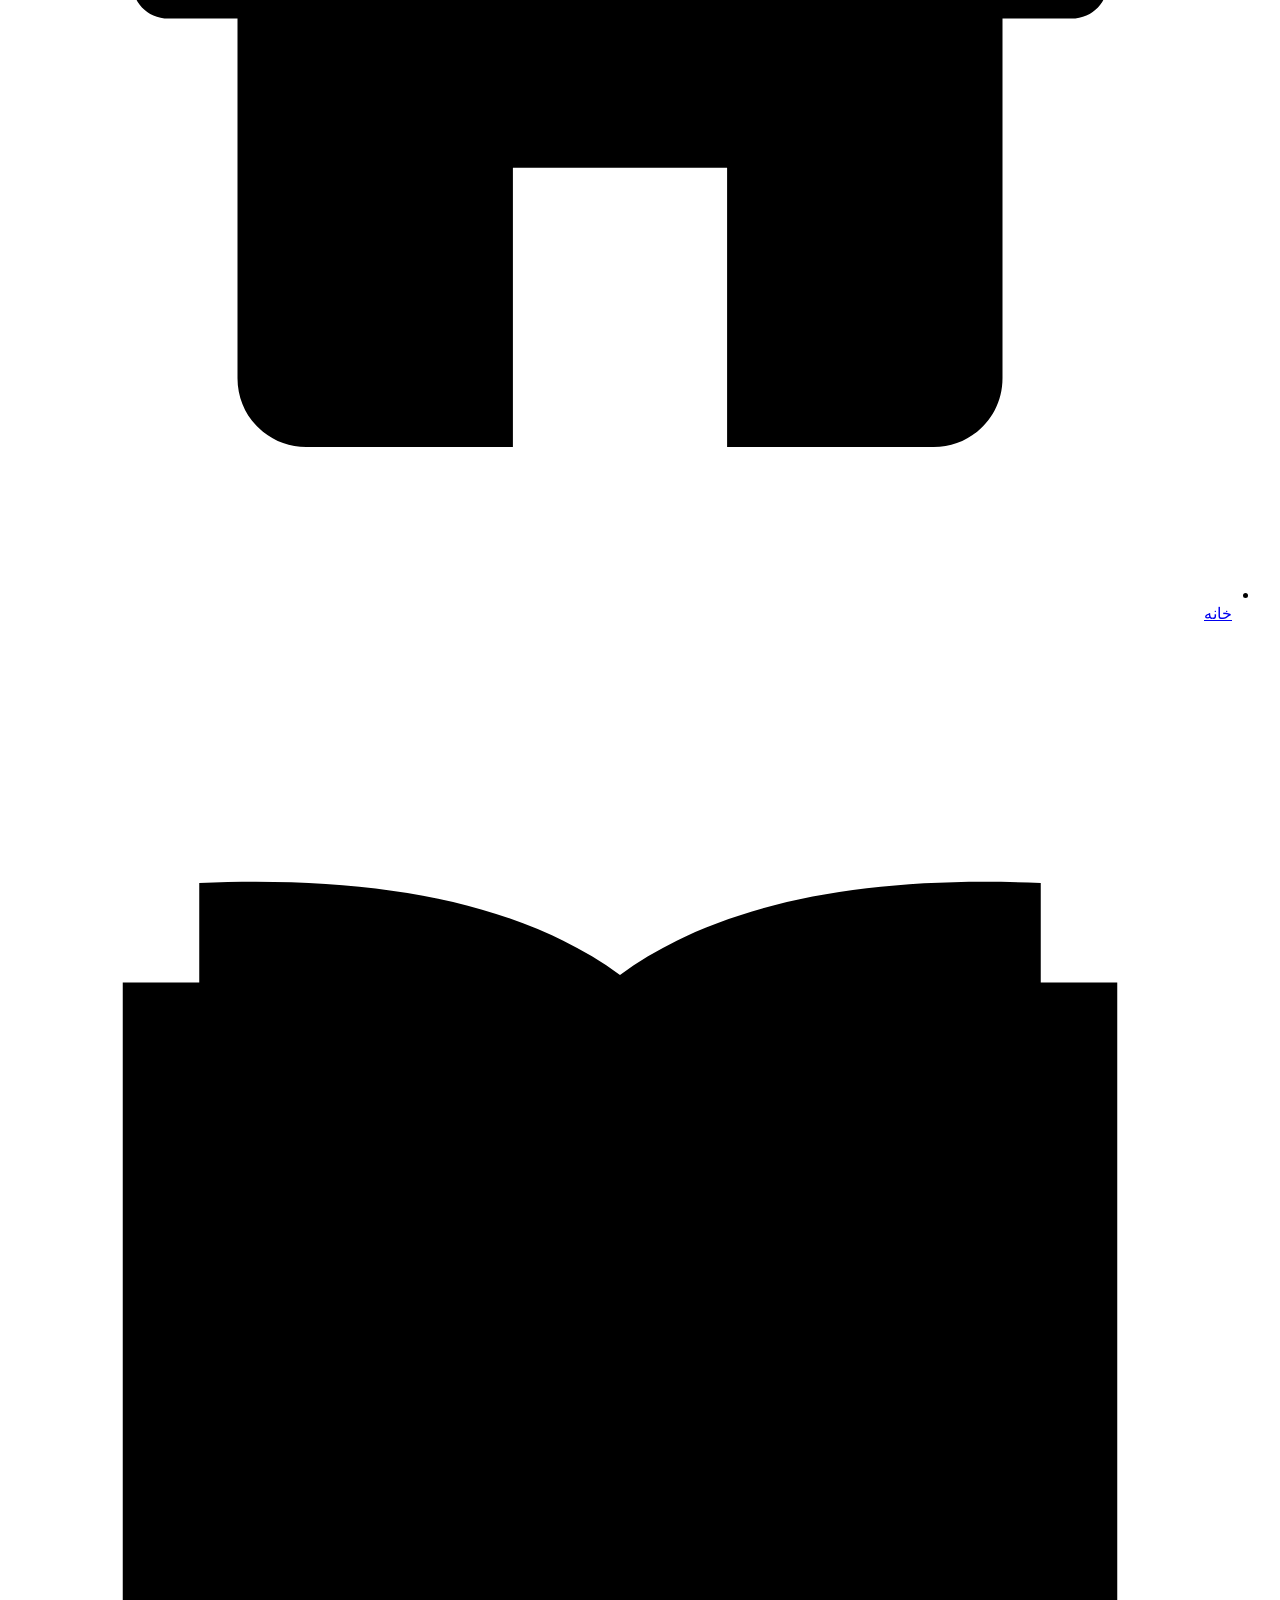
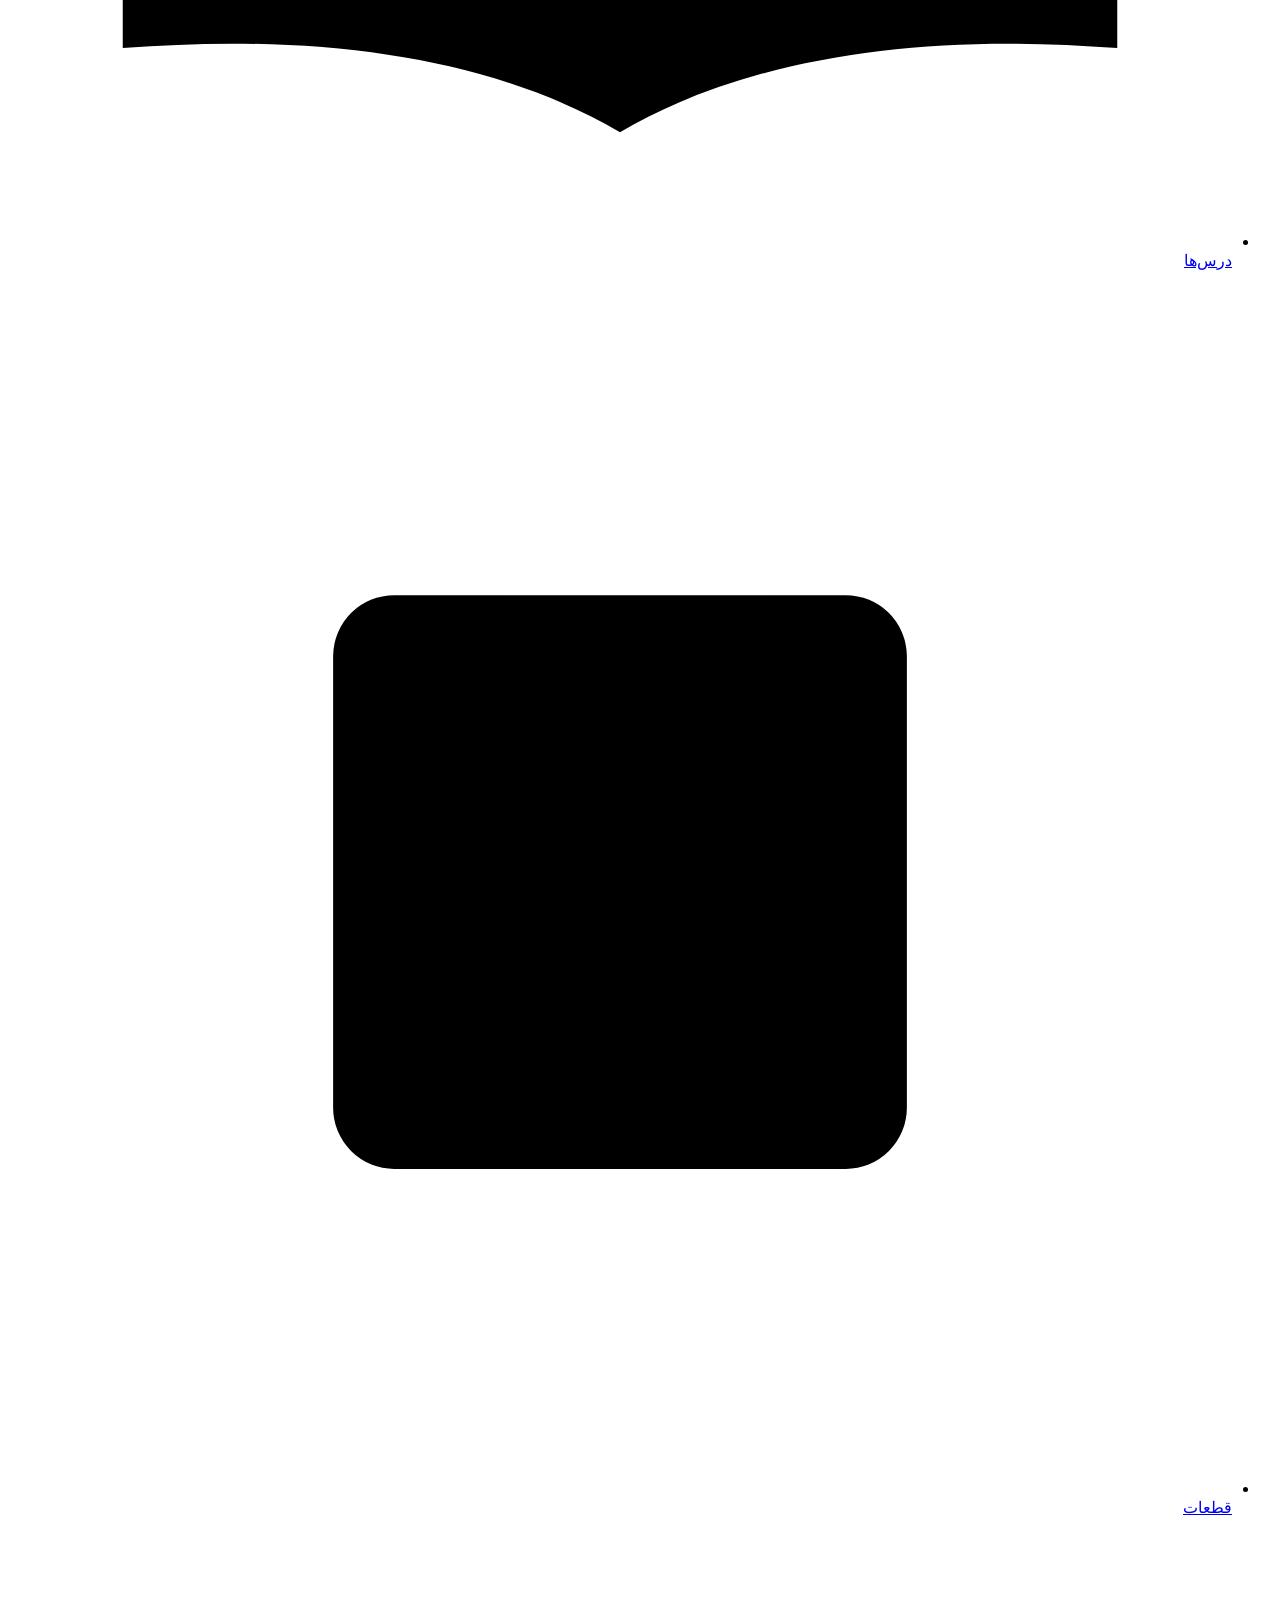
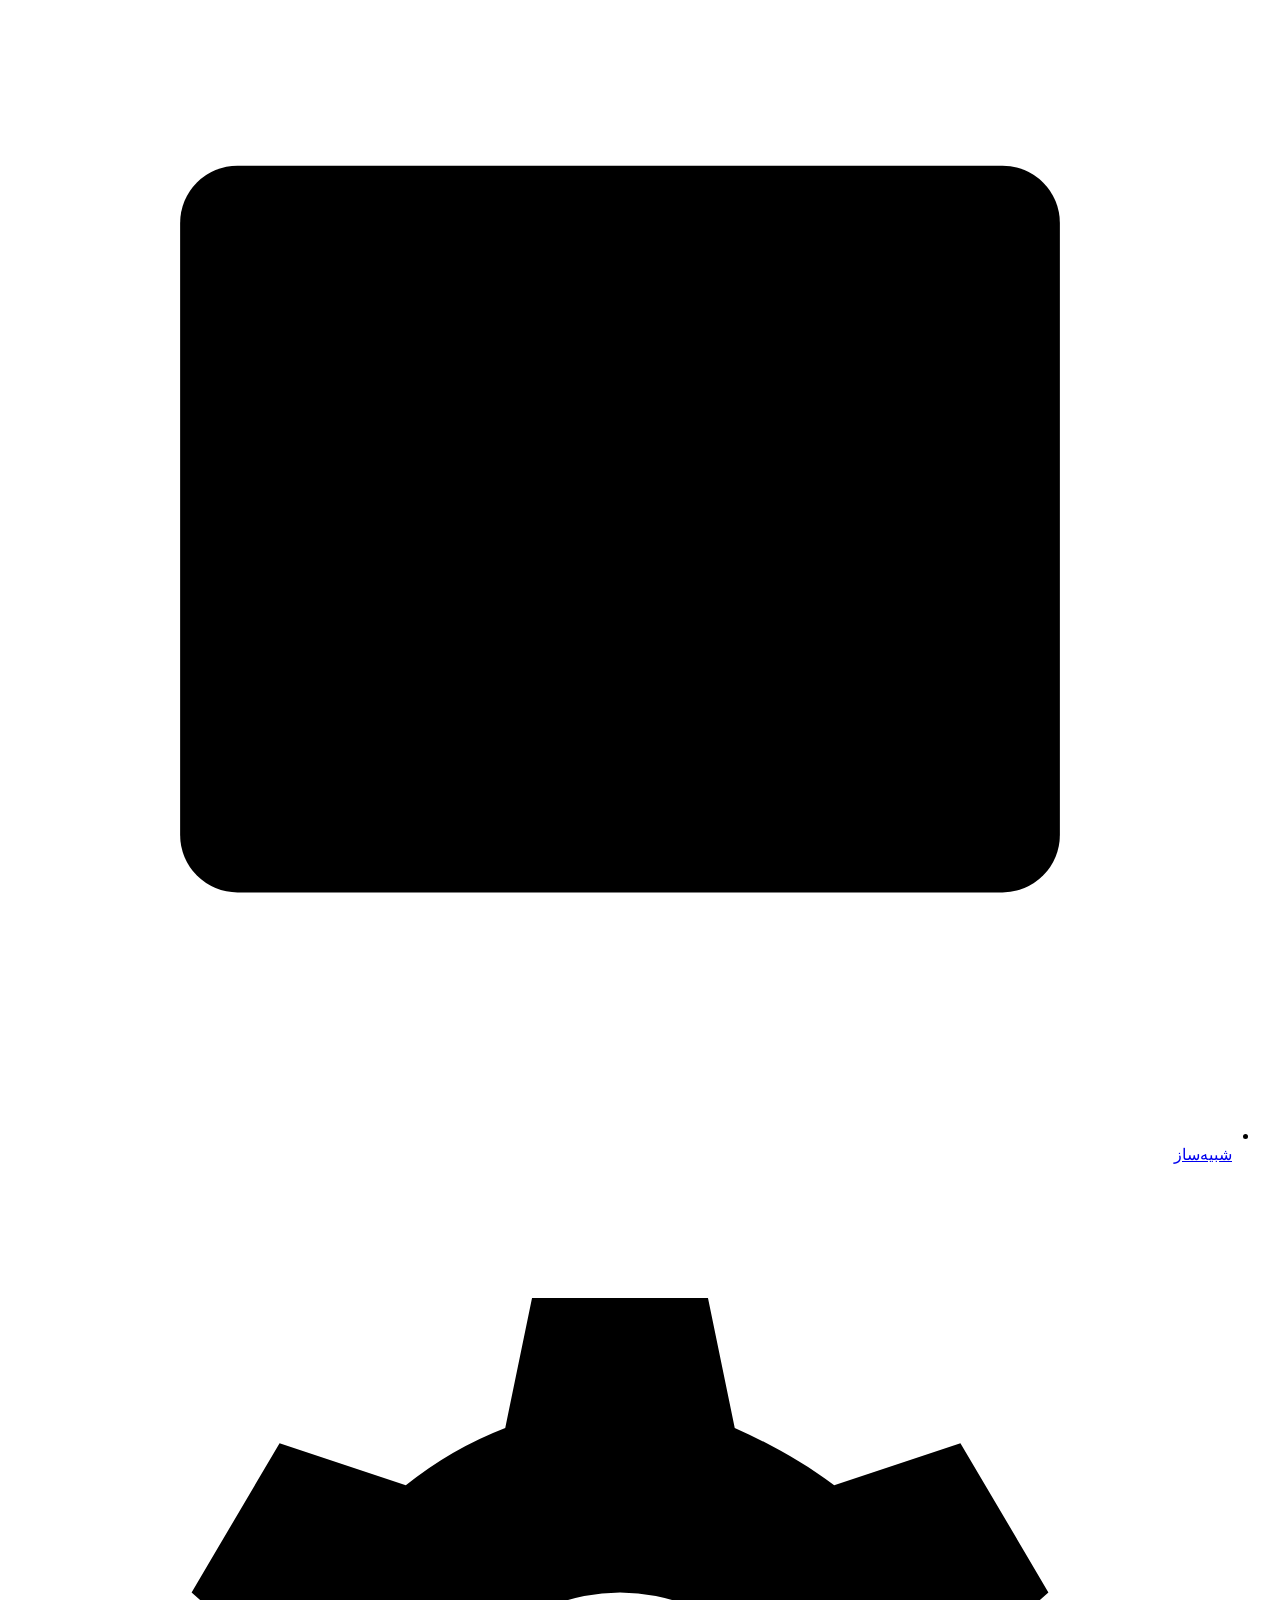
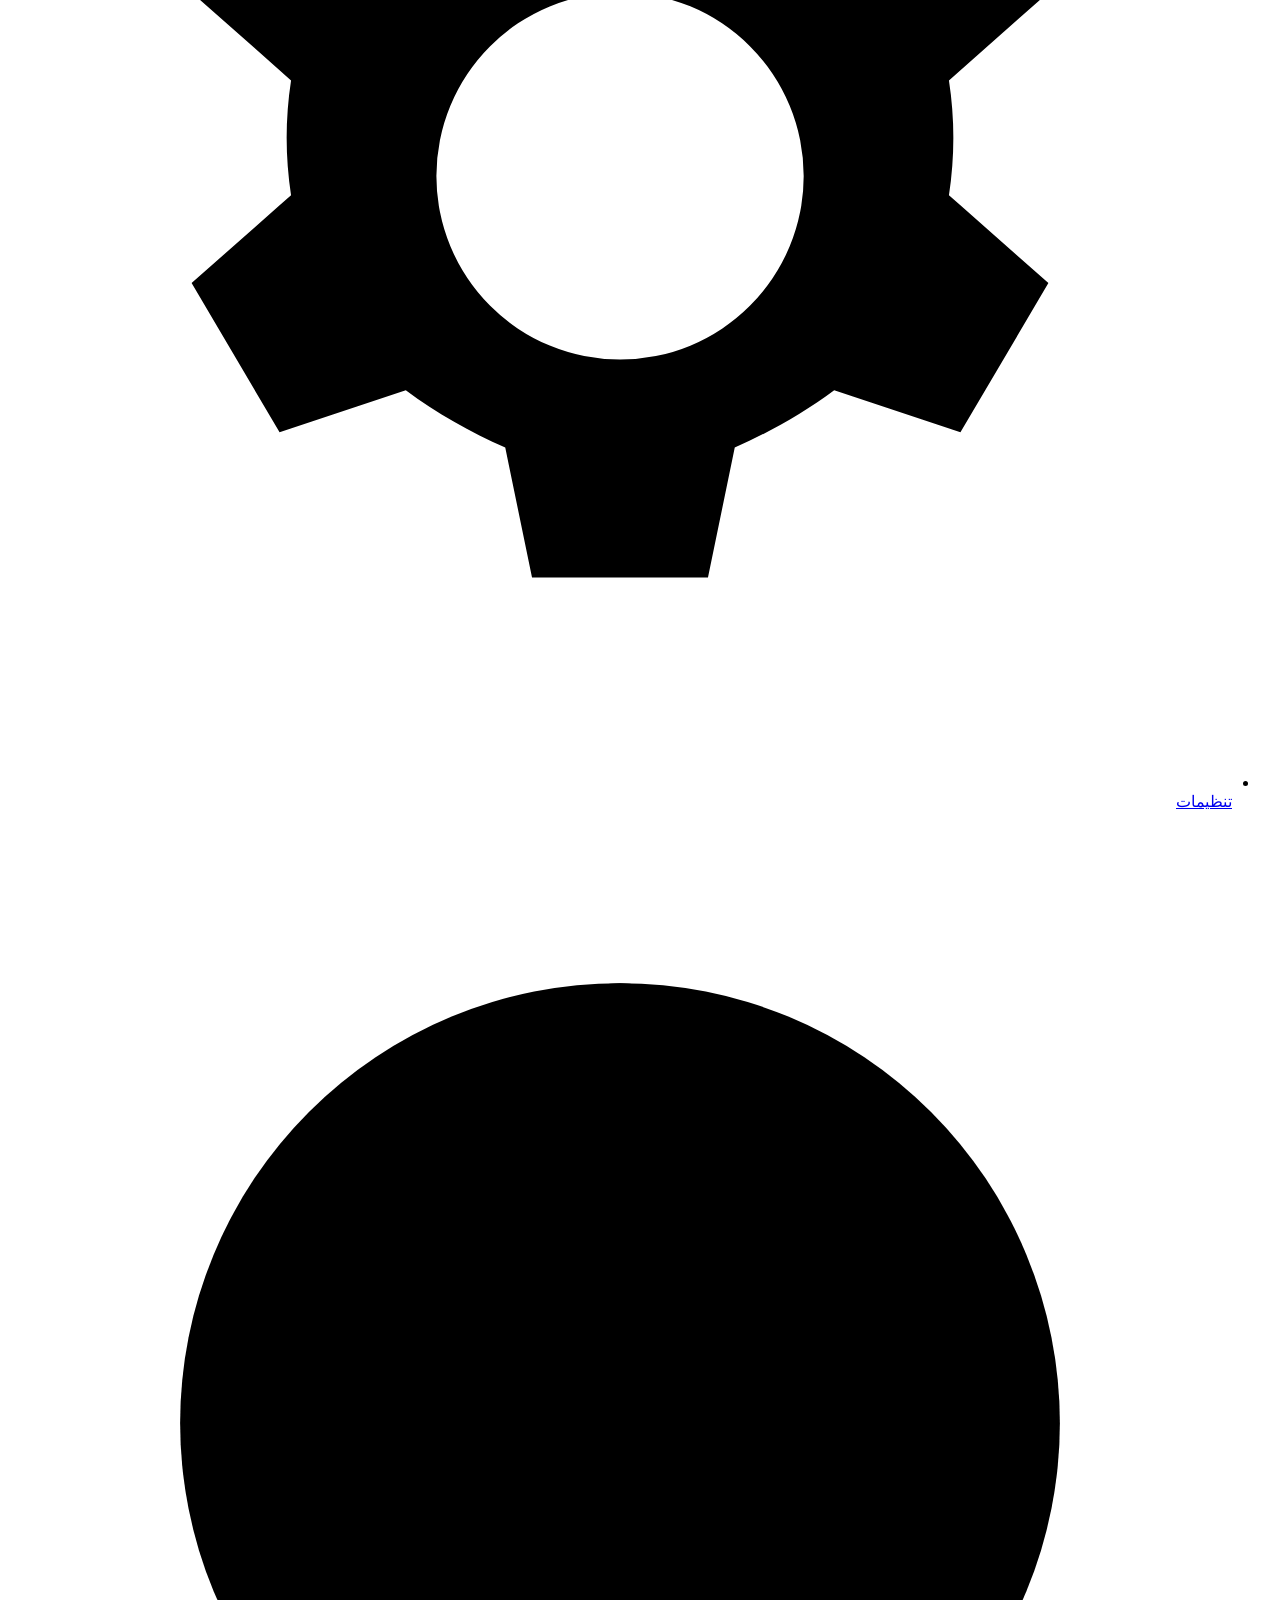
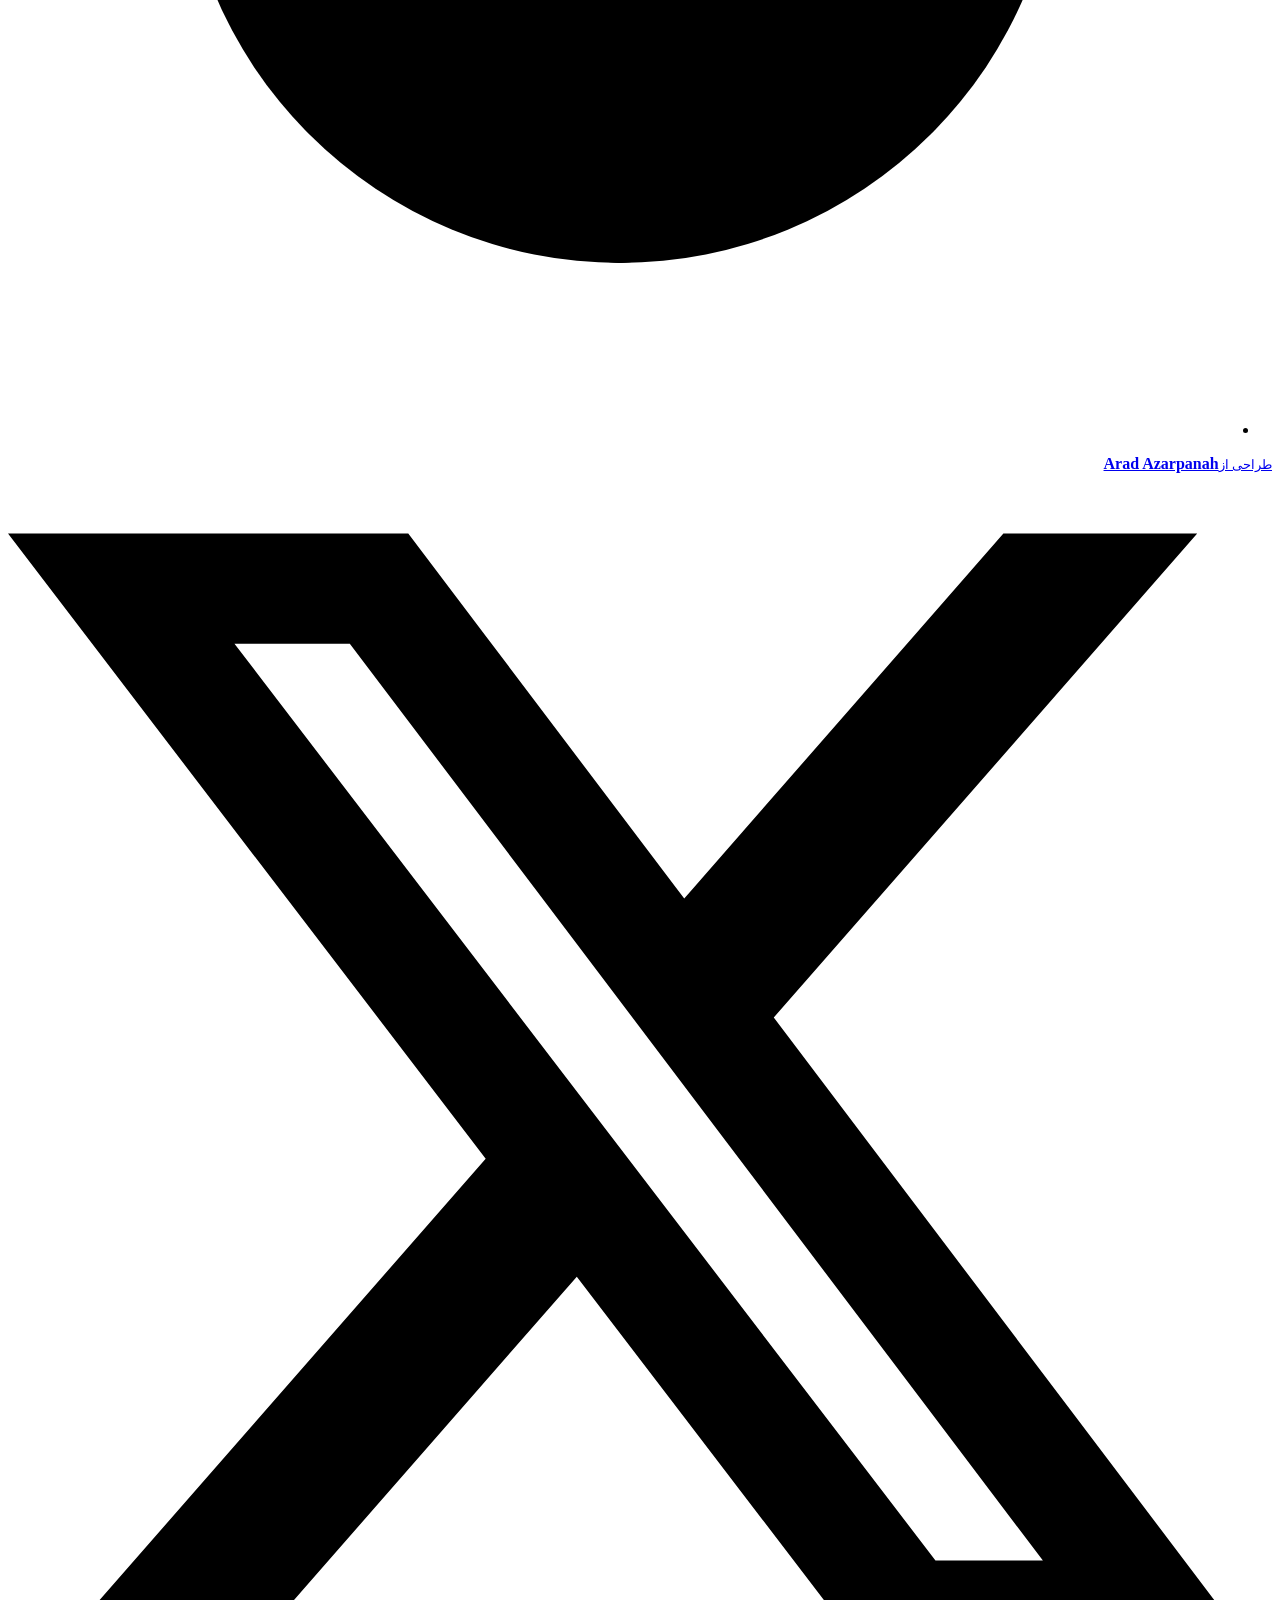
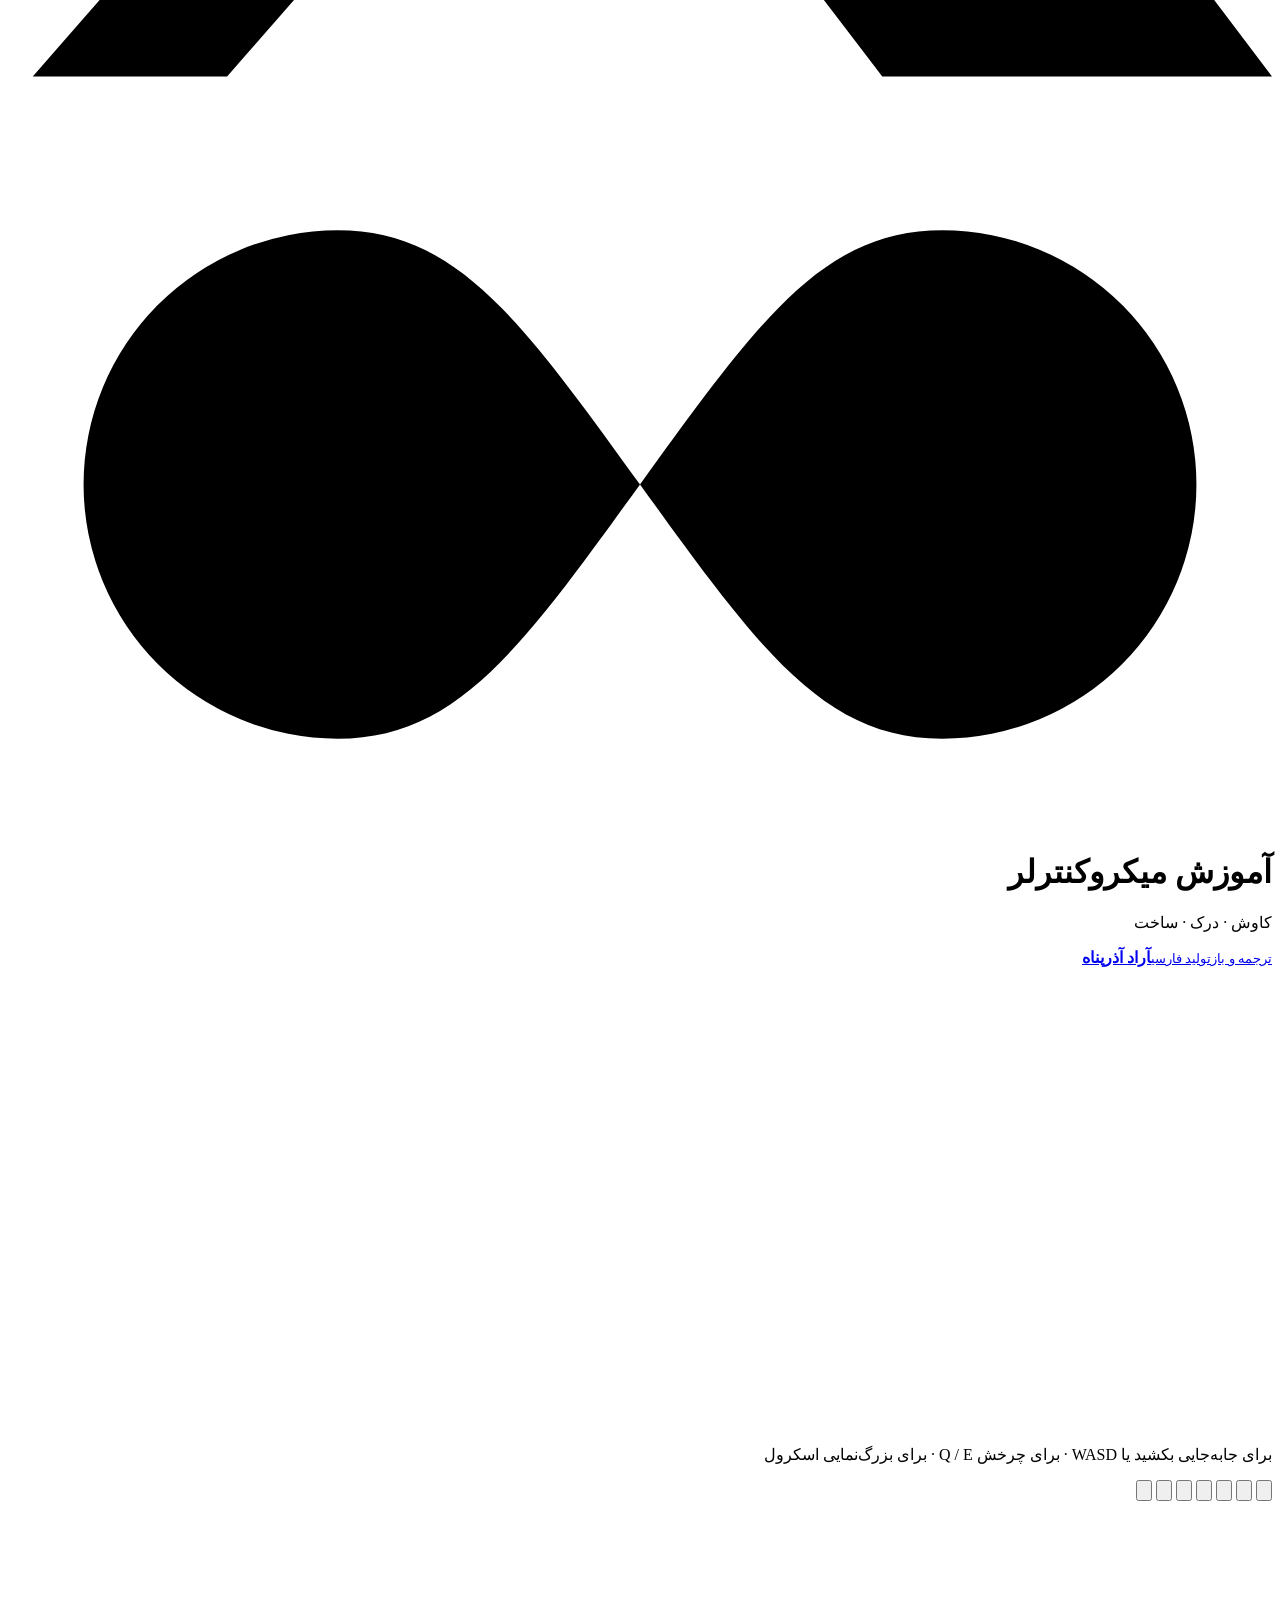
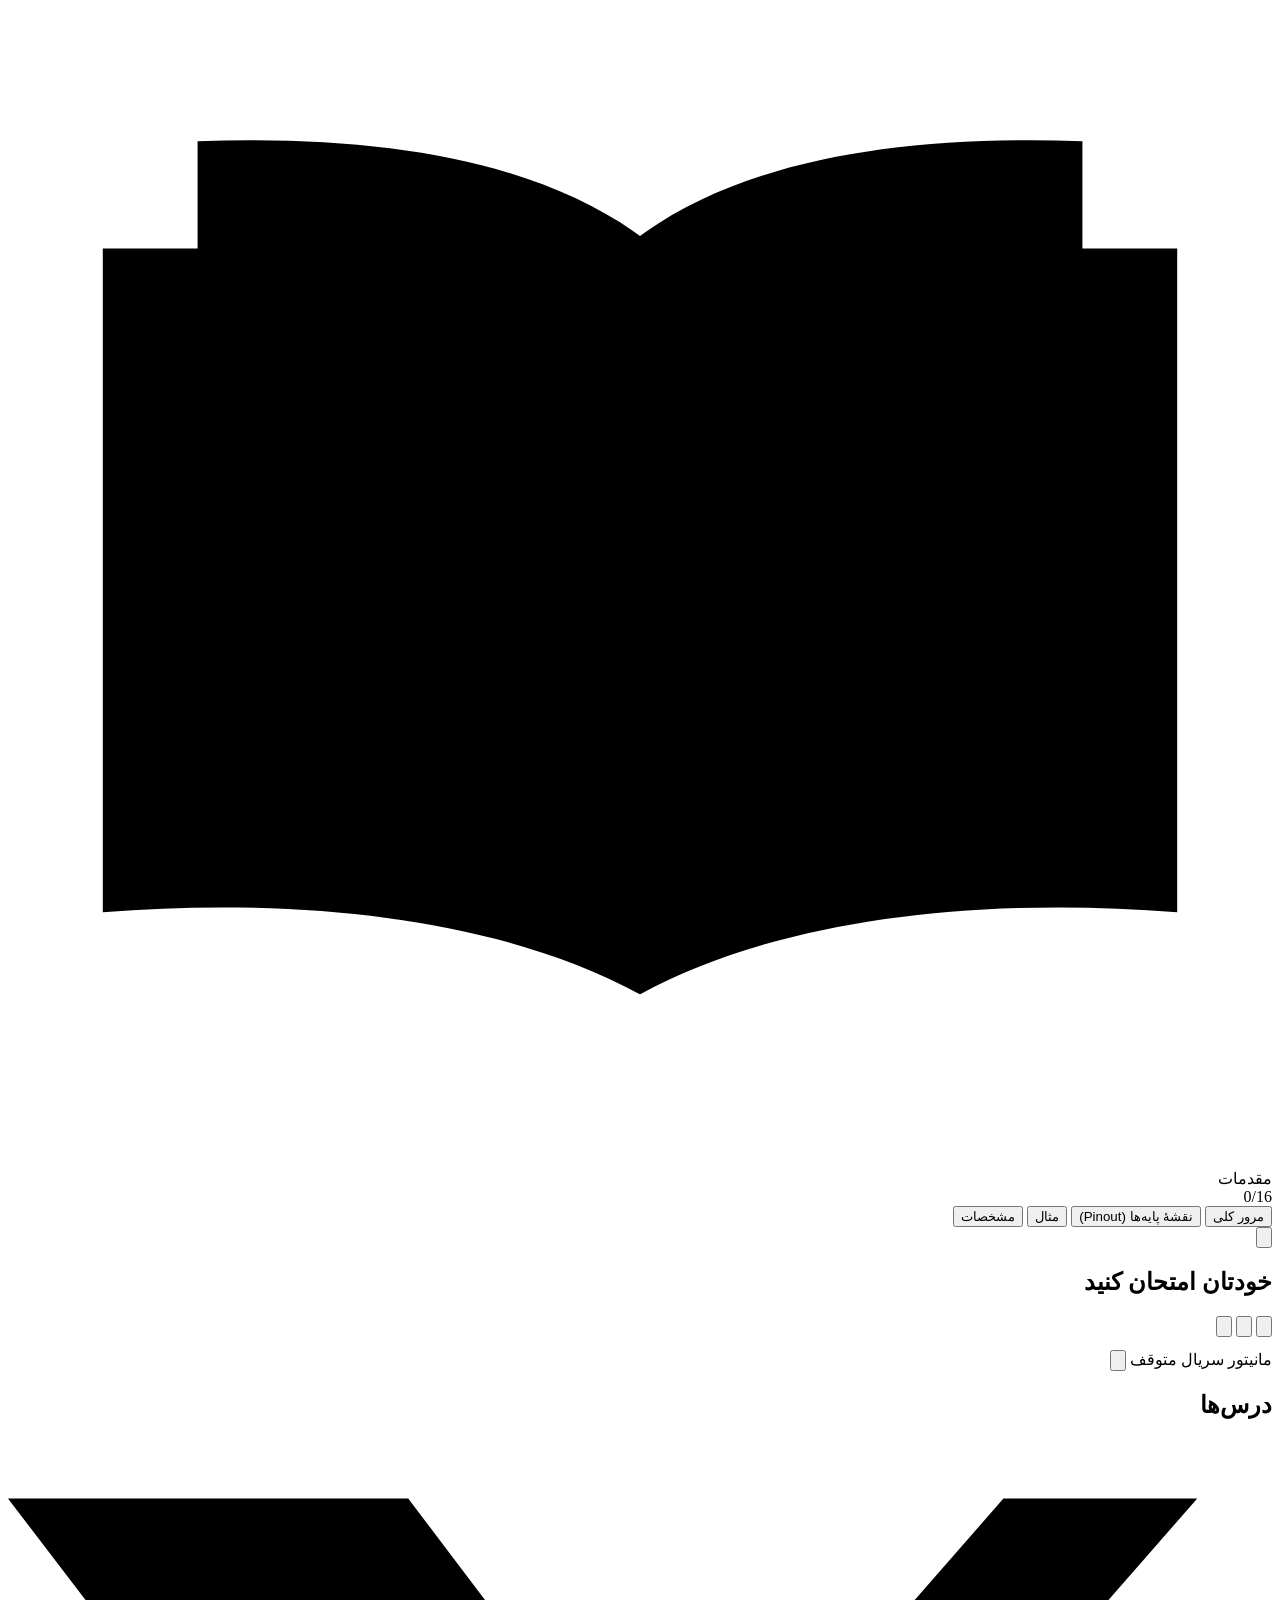
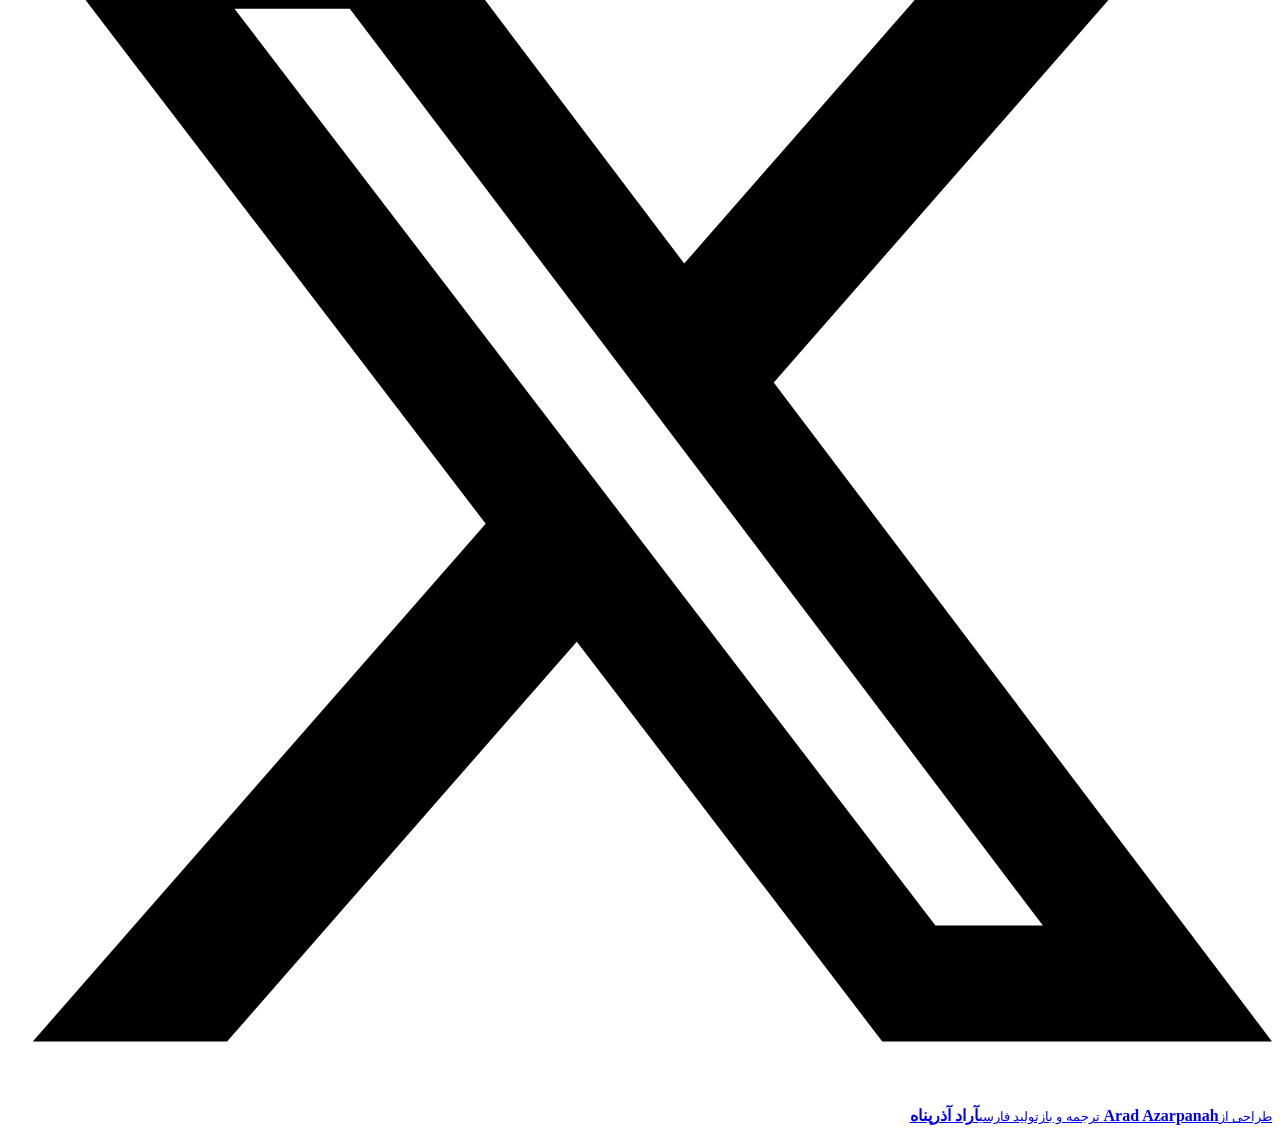
==== commit ef861288: "Rename the site to "آموزش میکروکنترلر" in titles and link previews New Persian preview image; the Pa" ====
--- a/site/fa/index.html
+++ b/site/fa/index.html
@@ -3,14 +3,14 @@
   <head>
     <meta charset="UTF-8" />
     <meta name="viewport" content="width=device-width, initial-scale=1.0, viewport-fit=cover" />
-    <title>آموزش آردوینو — درس‌های تعاملی سه‌بعدی برای مبتدی‌ها</title>
-    <meta name="description" content="آردوینو را روی یک برد تعاملی سه‌بعدی یاد بگیرید: LED، دکمه، سنسور، موتور و سروو را سیم‌کشی کنید، سپس کد را اجرا کنید و کارکردش را ببینید. ۱۶ درس رایگان برای مبتدی‌ها." />
+    <title>آموزش میکروکنترلر — درس‌های تعاملی سه‌بعدی برای مبتدی‌ها</title>
+    <meta name="description" content="میکروکنترلر را روی یک برد تعاملی سه‌بعدی یاد بگیرید: LED، دکمه، سنسور، موتور و سروو را سیم‌کشی کنید، سپس کد را اجرا کنید و کارکردش را ببینید. ۱۶ درس رایگان برای مبتدی‌ها." />
     <meta name="author" content="Arad Azarpanah" />
     <meta name="robots" content="index, follow, max-image-preview:large" />
     <meta name="theme-color" content="#f6eddd" />
     <meta name="color-scheme" content="light" />
-    <meta name="application-name" content="آموزش آردوینو" />
-    <meta name="apple-mobile-web-app-title" content="آموزش آردوینو" />
+    <meta name="application-name" content="آموزش میکروکنترلر" />
+    <meta name="apple-mobile-web-app-title" content="آموزش میکروکنترلر" />
     <link rel="icon" href="/favicon.ico" sizes="48x48" />
     <link rel="icon" type="image/svg+xml" href="/favicon.svg" />
     <link rel="apple-touch-icon" href="/apple-touch-icon.png" />
@@ -18,19 +18,19 @@
 
     <!-- link previews (Open Graph, X) -->
     <meta property="og:type" content="website" />
-    <meta property="og:site_name" content="آموزش آردوینو" />
+    <meta property="og:site_name" content="آموزش میکروکنترلر" />
     <meta property="og:locale" content="fa_IR" />
-    <meta property="og:title" content="آموزش آردوینو — درس‌های تعاملی سه‌بعدی" />
-    <meta property="og:description" content="LED، دکمه، سنسور، موتور و سروو را روی یک ⁦Arduino Uno⁩ سه‌بعدی سیم‌کشی کنید، سپس کد را اجرا کنید و کارکردش را ببینید. ۱۶ درس رایگان برای مبتدی‌ها." />
+    <meta property="og:title" content="آموزش میکروکنترلر — درس‌های تعاملی سه‌بعدی" />
+    <meta property="og:description" content="LED، دکمه، سنسور، موتور و سروو را روی یک برد میکروکنترلر سه‌بعدی سیم‌کشی کنید، سپس کد را اجرا کنید و کارکردش را ببینید. ۱۶ درس رایگان برای مبتدی‌ها." />
     <meta name="twitter:card" content="summary_large_image" />
     <meta name="twitter:creator" content="Arad Azarpanah" />
-    <meta property="og:image" content="/og-image.png" />
+    <meta property="og:image" content="/og-image-fa.png" />
     <meta property="og:image:width" content="1200" />
     <meta property="og:image:height" content="630" />
-    <meta property="og:image:alt" content="یک ⁦Arduino Uno⁩ سه‌بعدی مصور که روی بردبورد به یک سنسور فاصله و یک چراغ راهنمایی وصل شده و یک ماشین اسباب‌بازی جلوی آن است" />
-    <meta name="twitter:image" content="/og-image.png" />
-    <meta name="twitter:image:alt" content="یک ⁦Arduino Uno⁩ سه‌بعدی مصور که روی بردبورد به یک سنسور فاصله و یک چراغ راهنمایی وصل شده و یک ماشین اسباب‌بازی جلوی آن است" />
-    <script type="application/ld+json">{"@context":"https://schema.org","@type":["WebApplication","LearningResource"],"name":"آموزش آردوینو","url":"/","description":"آردوینو را روی یک برد تعاملی سه‌بعدی یاد بگیرید: LED، دکمه، سنسور، موتور و سروو را سیم‌کشی کنید، سپس کد را اجرا کنید و کارکردش را ببینید. ۱۶ درس رایگان برای مبتدی‌ها.","image":"/og-image.png","applicationCategory":"EducationalApplication","operatingSystem":"Any (runs in a web browser with WebGL)","browserRequirements":"Requires JavaScript and WebGL.","inLanguage":"fa","isAccessibleForFree":true,"offers":{"@type":"Offer","price":"0","priceCurrency":"USD"},"educationalLevel":"Beginner","learningResourceType":"Interactive lesson","teaches":["آشنایی با برد","چشمک‌زدن LED","فشردن دکمه","چرخاندن ولوم","ترکیب رنگ‌ها","حس‌کردن نور","خواندن سنسور","تولید صدا","پیانوی کوچک","کنترل موتور","حس‌کردن گرما","چرخاندن سروو","چرخاندن گردونه","گلدان هوشمند","حس‌کردن نیرو","ساخت یک پروژه"],"about":["Arduino","Electronics","Microcontrollers","Programming"],"author":{"@type":"Person","name":"Arad Azarpanah","url":"https://aradazr.site"}}</script>
+    <meta property="og:image:alt" content="یک برد میکروکنترلر سه‌بعدی مصور که روی بردبورد به یک سنسور فاصله و یک چراغ راهنمایی وصل شده و یک ماشین اسباب‌بازی جلوی آن است" />
+    <meta name="twitter:image" content="/og-image-fa.png" />
+    <meta name="twitter:image:alt" content="یک برد میکروکنترلر سه‌بعدی مصور که روی بردبورد به یک سنسور فاصله و یک چراغ راهنمایی وصل شده و یک ماشین اسباب‌بازی جلوی آن است" />
+    <script type="application/ld+json">{"@context":"https://schema.org","@type":["WebApplication","LearningResource"],"name":"آموزش میکروکنترلر","url":"/","description":"میکروکنترلر را روی یک برد تعاملی سه‌بعدی یاد بگیرید: LED، دکمه، سنسور، موتور و سروو را سیم‌کشی کنید، سپس کد را اجرا کنید و کارکردش را ببینید. ۱۶ درس رایگان برای مبتدی‌ها.","image":"/og-image-fa.png","applicationCategory":"EducationalApplication","operatingSystem":"Any (runs in a web browser with WebGL)","browserRequirements":"Requires JavaScript and WebGL.","inLanguage":"fa","isAccessibleForFree":true,"offers":{"@type":"Offer","price":"0","priceCurrency":"USD"},"educationalLevel":"Beginner","learningResourceType":"Interactive lesson","teaches":["آشنایی با برد","چشمک‌زدن LED","فشردن دکمه","چرخاندن ولوم","ترکیب رنگ‌ها","حس‌کردن نور","خواندن سنسور","تولید صدا","پیانوی کوچک","کنترل موتور","حس‌کردن گرما","چرخاندن سروو","چرخاندن گردونه","گلدان هوشمند","حس‌کردن نیرو","ساخت یک پروژه"],"about":["Electronics","Microcontrollers","Programming"],"author":{"@type":"Person","name":"Arad Azarpanah","url":"https://aradazr.site"}}</script>
     <!-- linked here rather than imported from main.js, so the first paint
          (the loading screen) is already styled, on the dev server too -->
     <link rel="preload" href="/assets/barlow-semi-condensed-latin-600-normal-BkLiAYu4.woff2" as="font" type="font/woff2" crossorigin />
@@ -39,7 +39,7 @@
     <link rel="stylesheet" crossorigin href="/assets/index-CeIbtN2h.css">
       <link rel="preload" href="/assets/fonts/Peyda-Medium.woff2" as="font" type="font/woff2" crossorigin />
     <link rel="preload" href="/assets/fonts/Peyda-SemiBold.woff2" as="font" type="font/woff2" crossorigin />
-    <link rel="stylesheet" href="/assets/fa-rtl.css?v=8014a8ba" />
+    <link rel="stylesheet" href="/assets/fa-rtl.css?v=a971633c" />
   </head>
   <body>
     <!-- Covers the page until the board is built and every lesson card has
@@ -50,7 +50,7 @@
           <path class="loop" d="M24 6.5a18.5 18.5 0 1 0 0 37c8.7 0 13.4-6.6 22-18.5S59.3 6.5 68 6.5a18.5 18.5 0 1 1 0 37c-8.7 0-13.4-6.6-22-18.5S32.7 6.5 24 6.5z" />
           <path class="sign" d="M15.5 25h12M62 25h12M68 19v12" />
         </svg>
-        <p class="loader-title">آموزش آردوینو</p>
+        <p class="loader-title">آموزش میکروکنترلر</p>
         <div class="loader-track" aria-hidden="true"><span class="loader-fill"></span><span class="loader-shine"></span></div>
         <p class="loader-step">در حال بارگذاری</p>
         <noscript>
@@ -129,7 +129,7 @@
         </svg>
         <span class="brand-rule" aria-hidden="true"></span>
         <div class="brand-text">
-          <h1>آموزش آردوینو</h1>
+          <h1>آموزش میکروکنترلر</h1>
           <p>کاوش <i>·</i> درک <i>·</i> ساخت</p>
         </div>
         <a class="credit fa-credit-brand" href="https://aradazr.site" target="_blank" rel="noopener" title="ترجمه و بازتولید فارسی: آراد آذرپناه"><span class="credit-text"><small>ترجمه و بازتولید فارسی</small><b>آراد آذرپناه</b></span></a>
